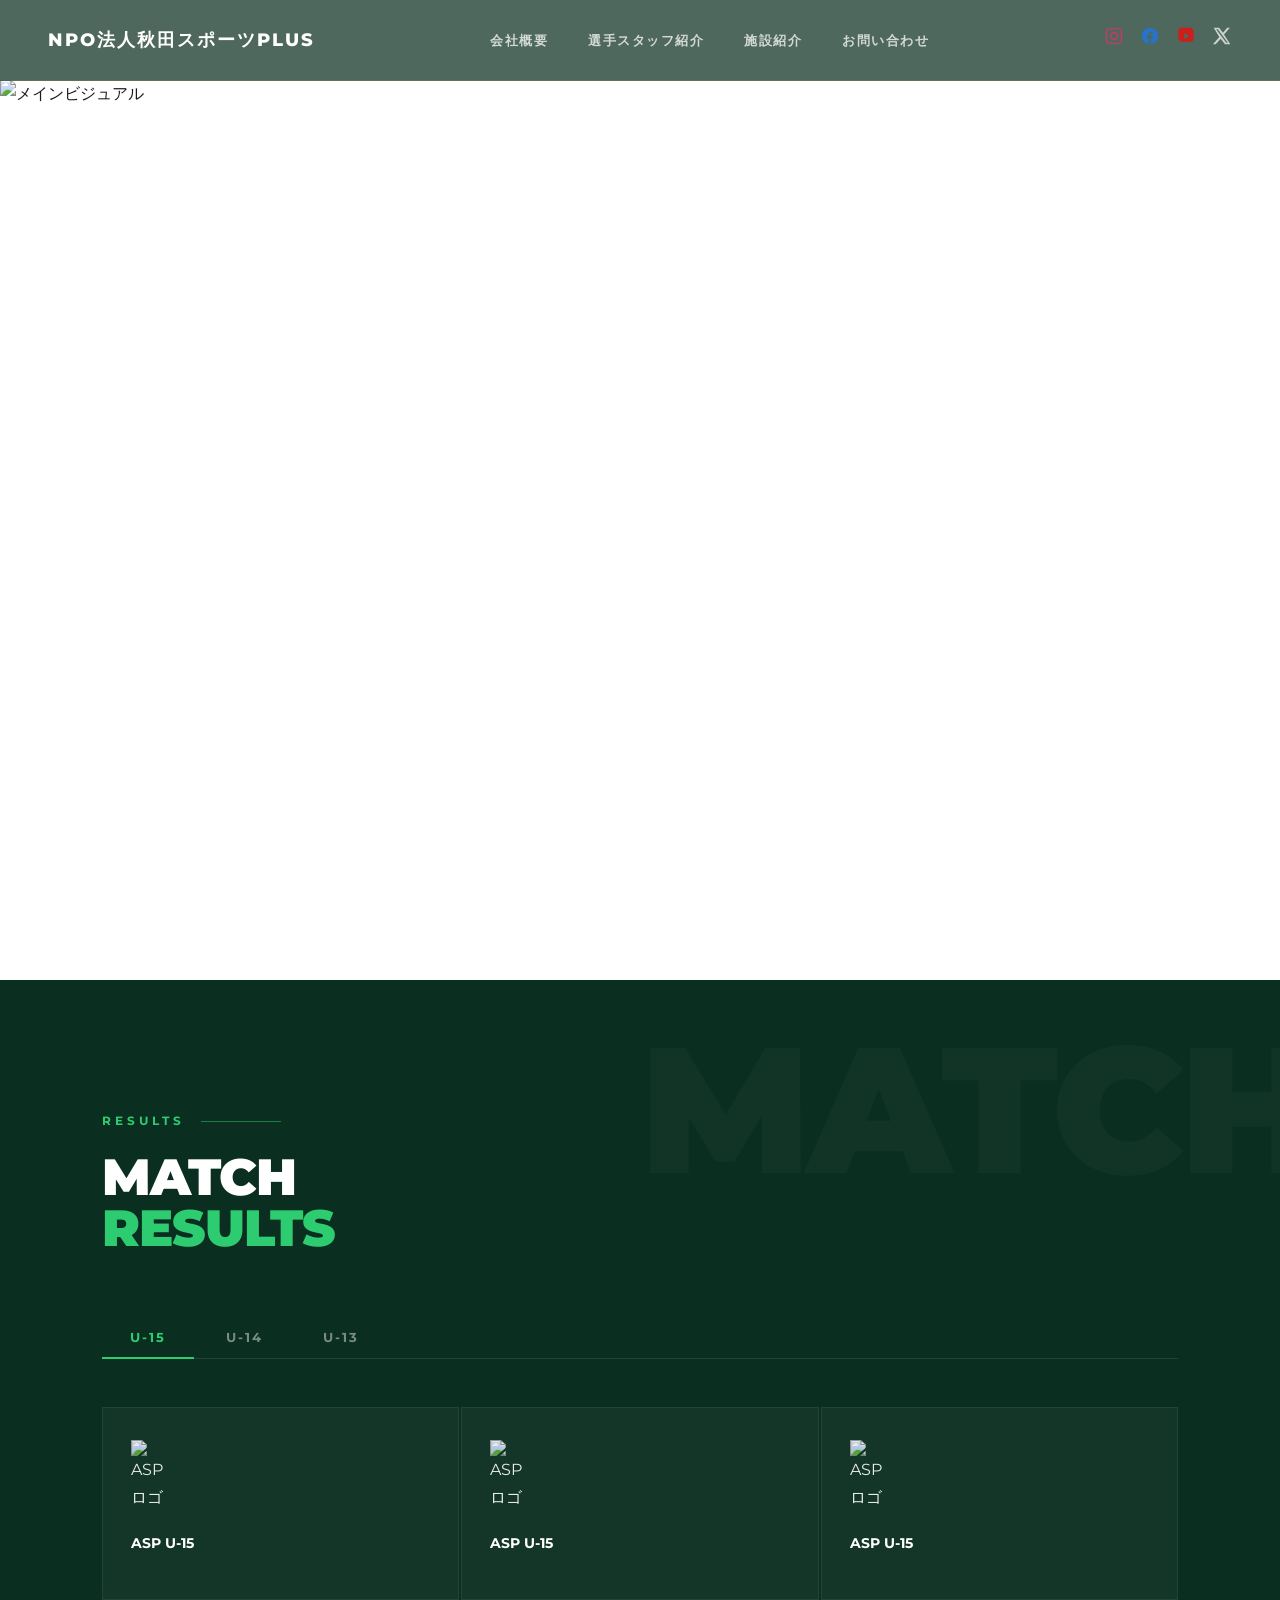
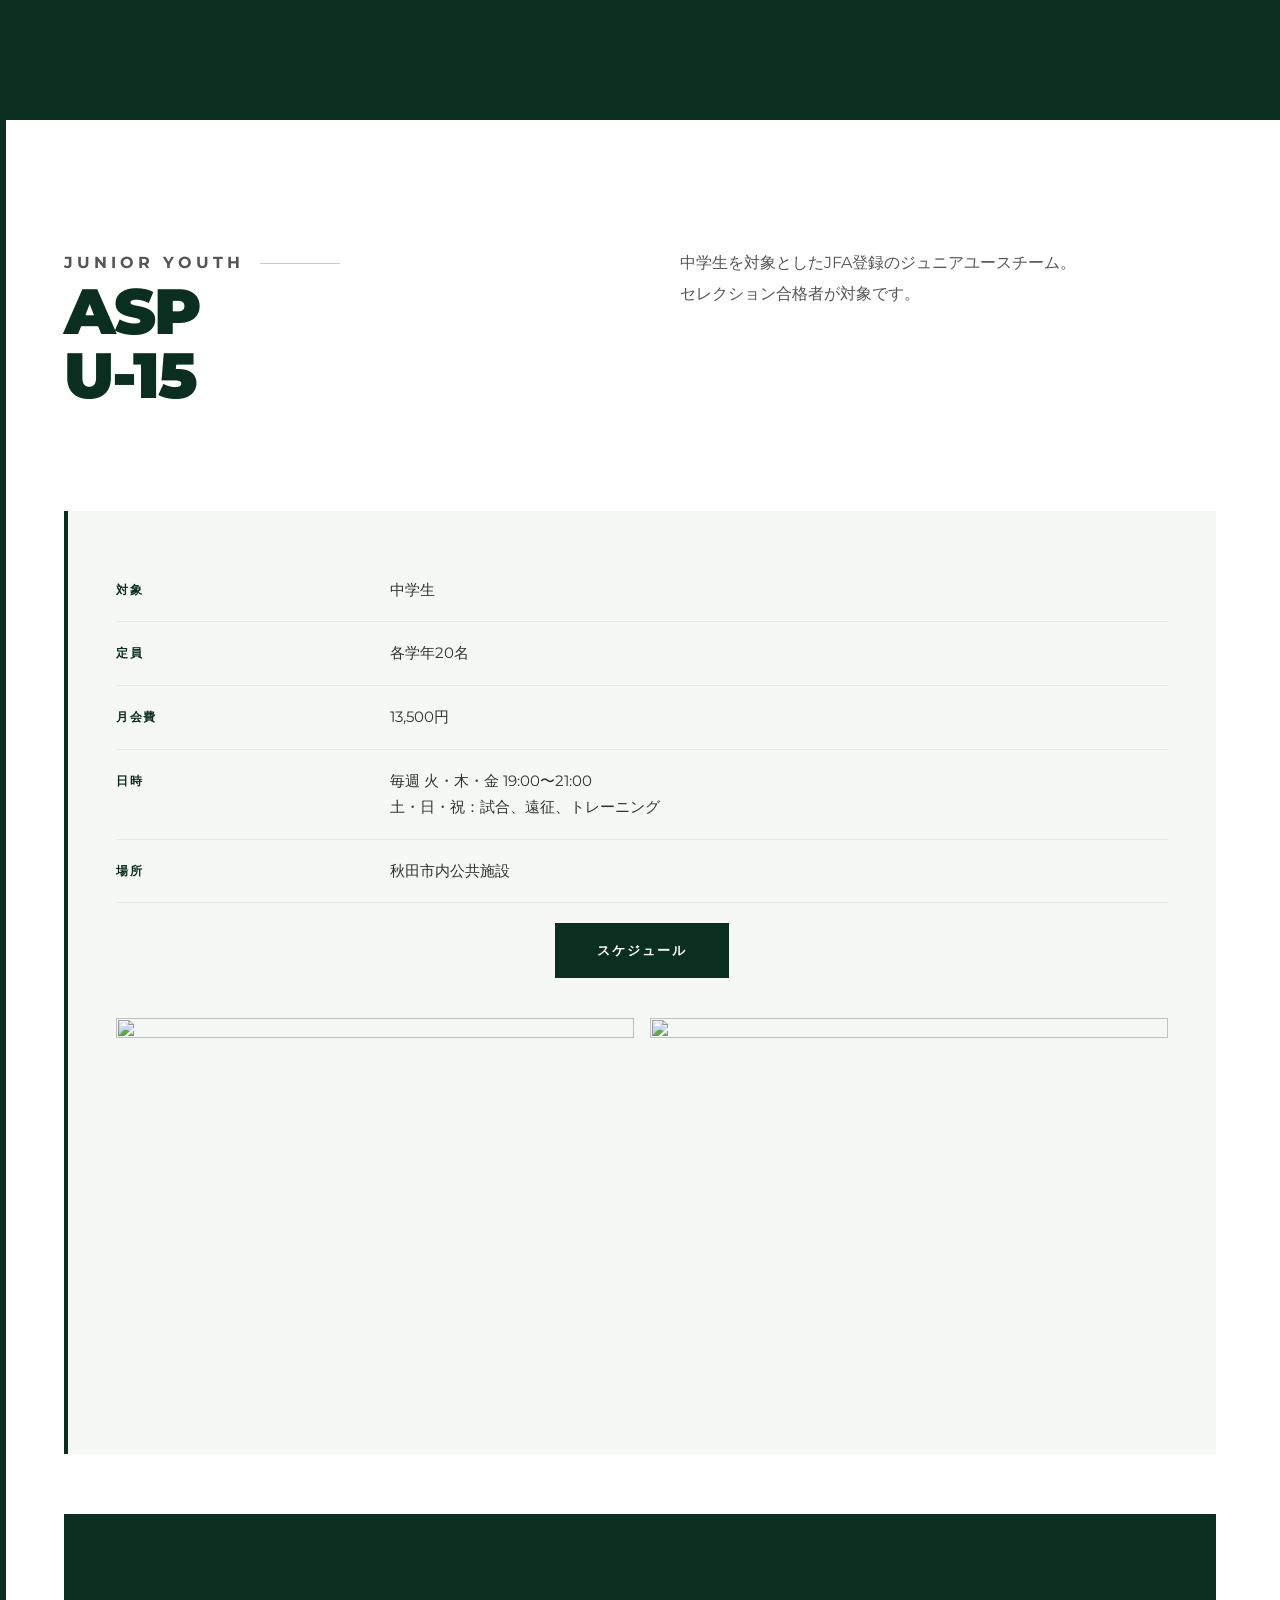
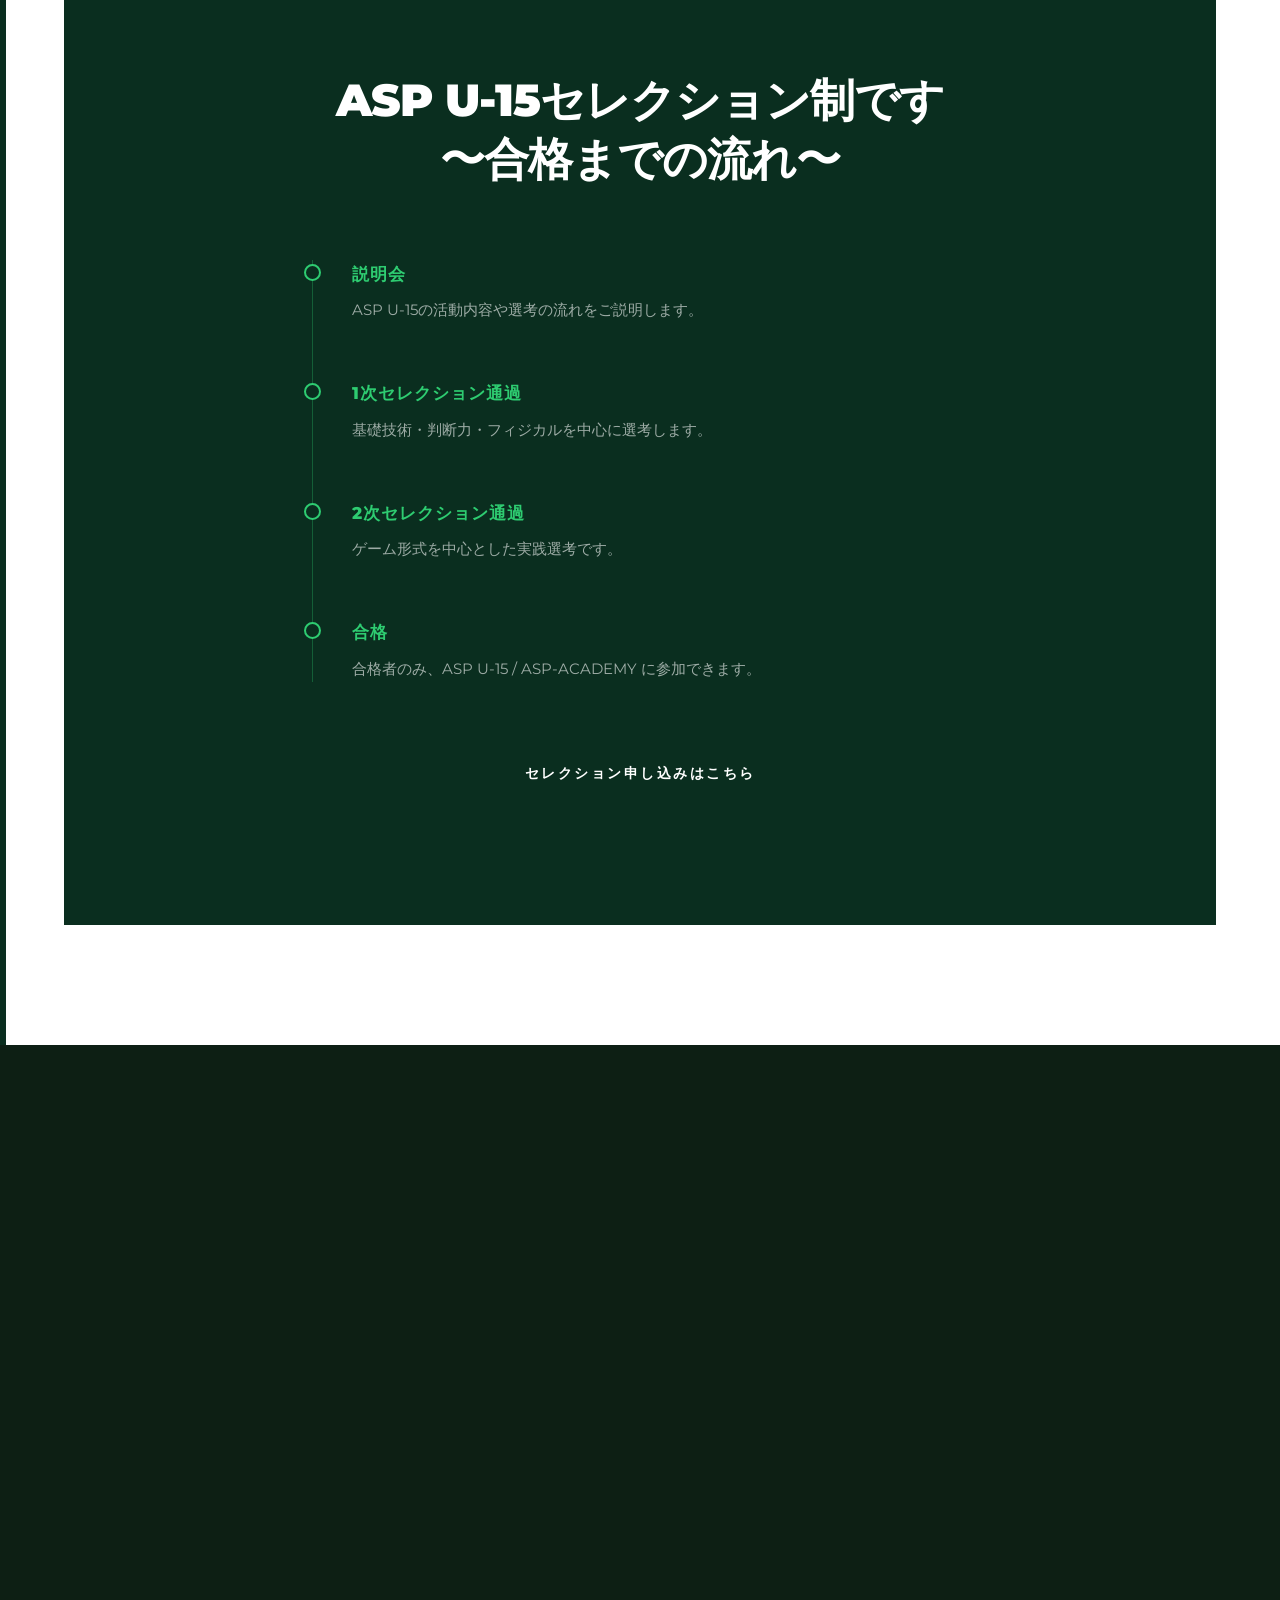
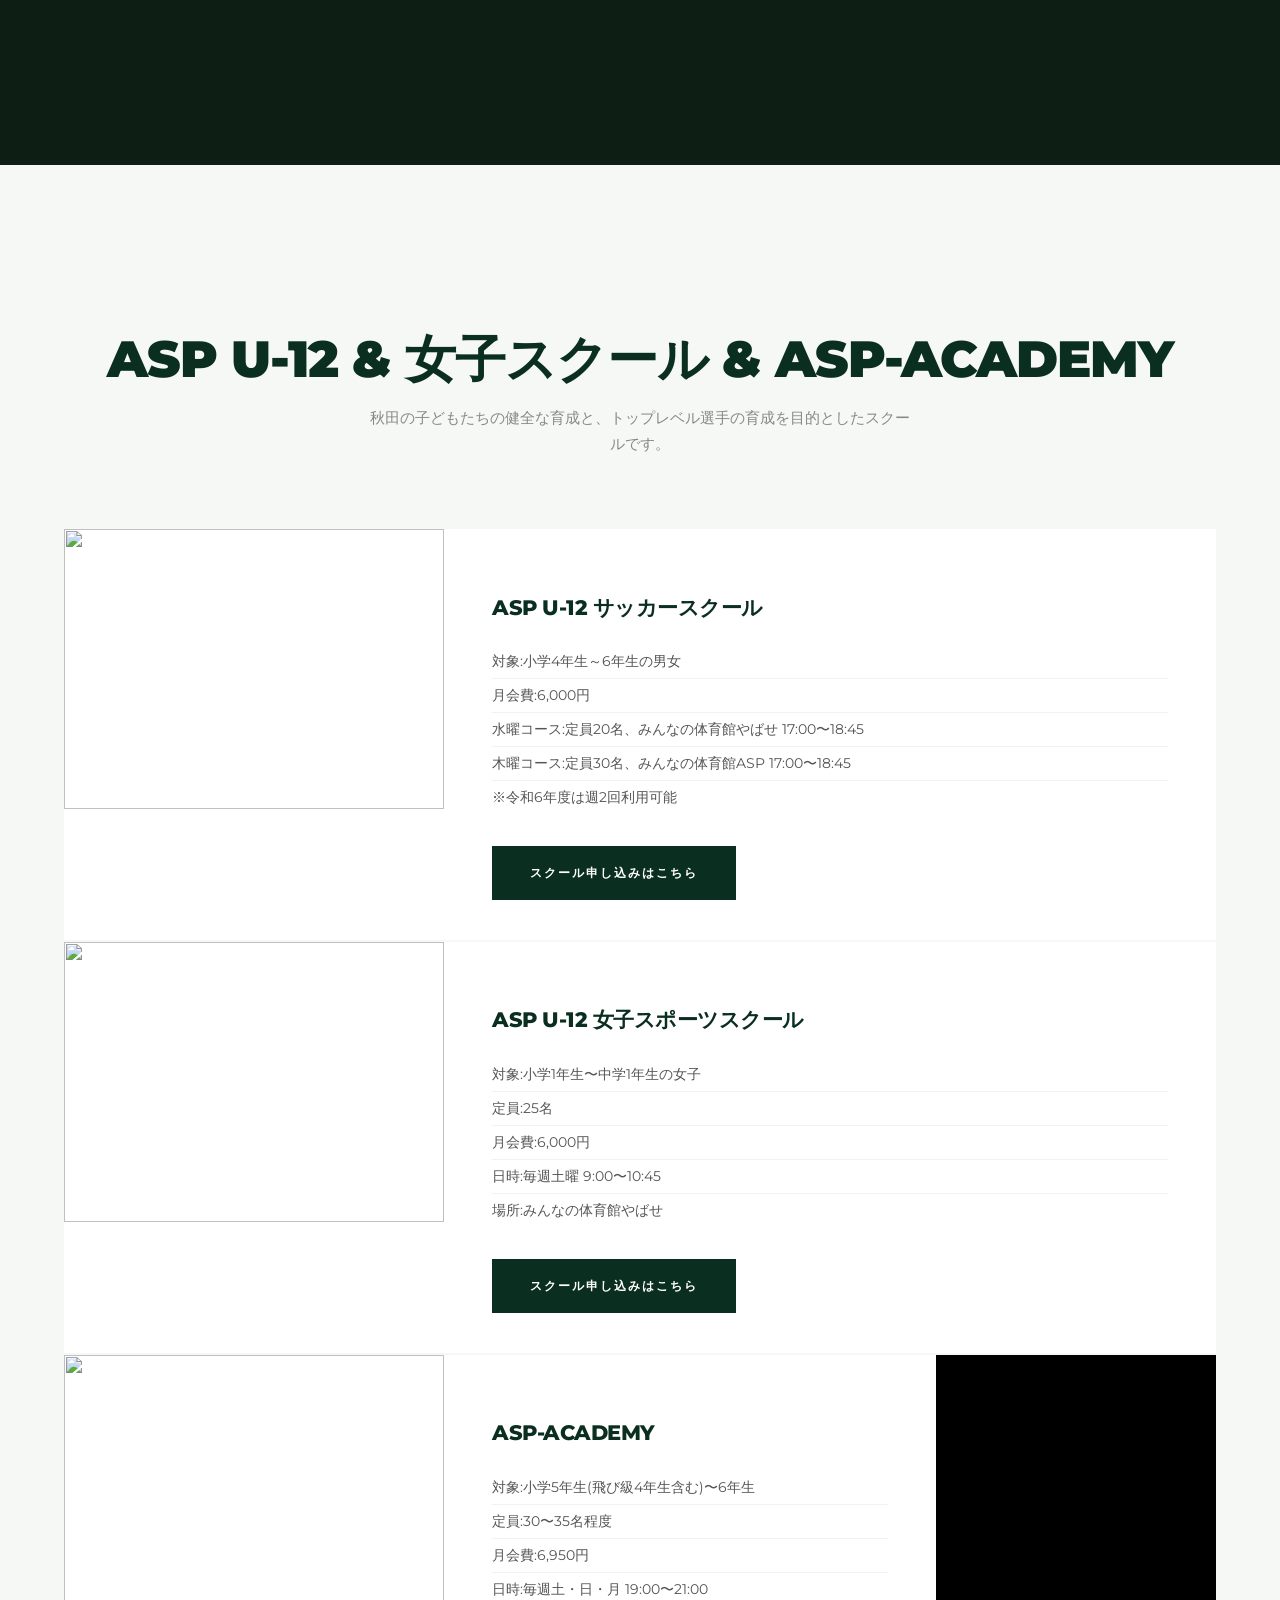
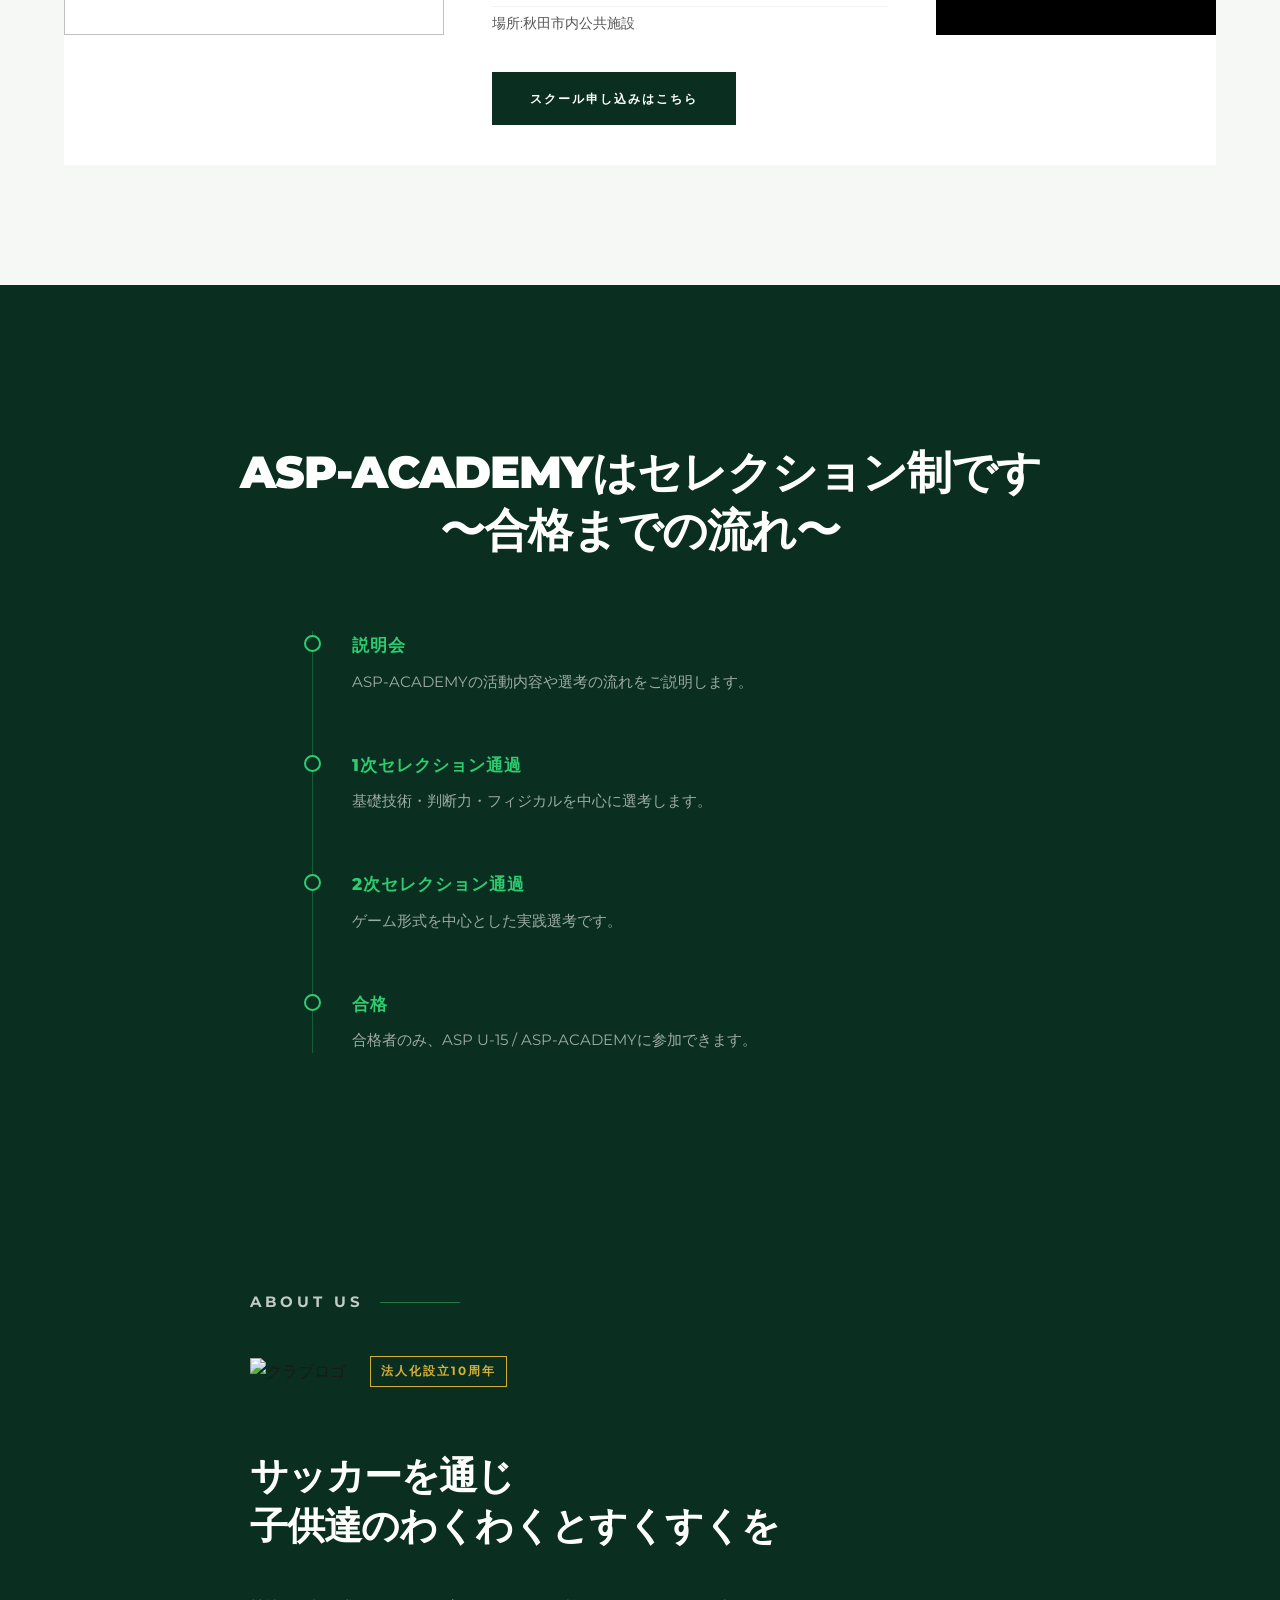
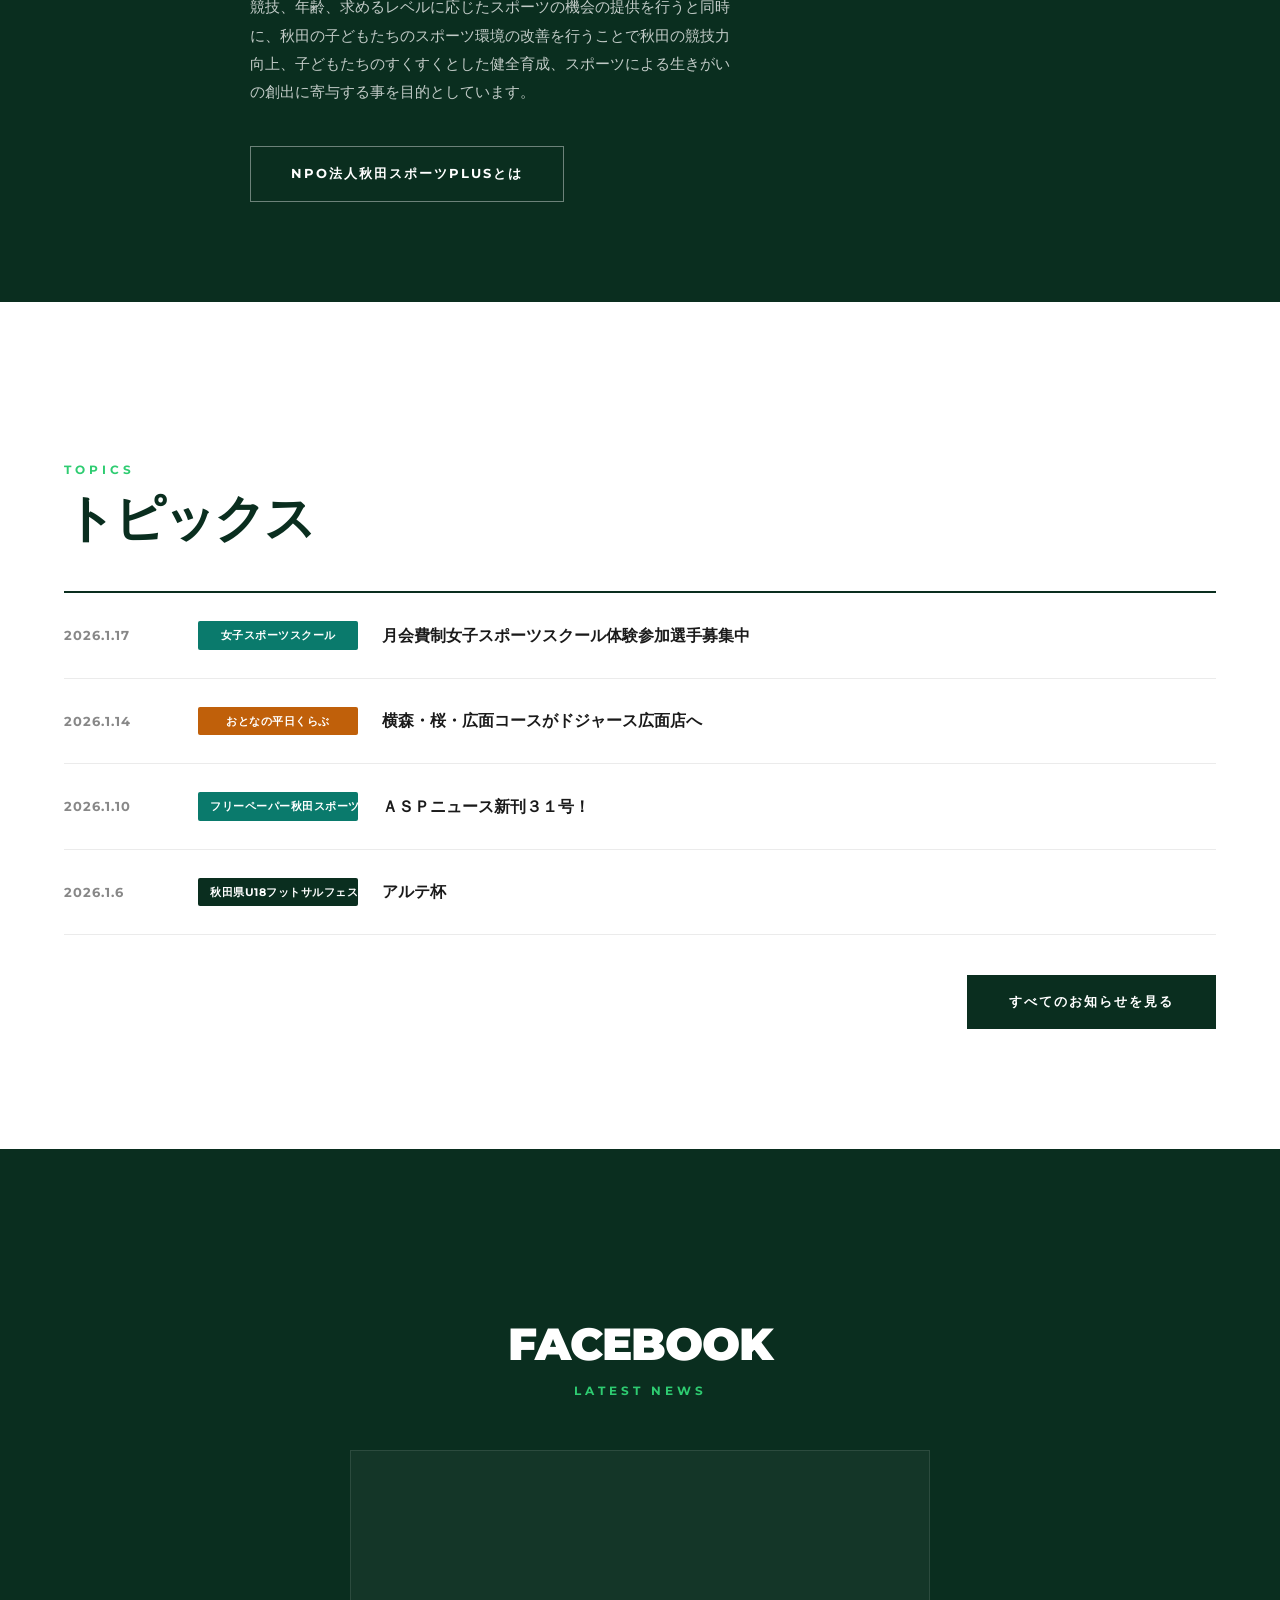
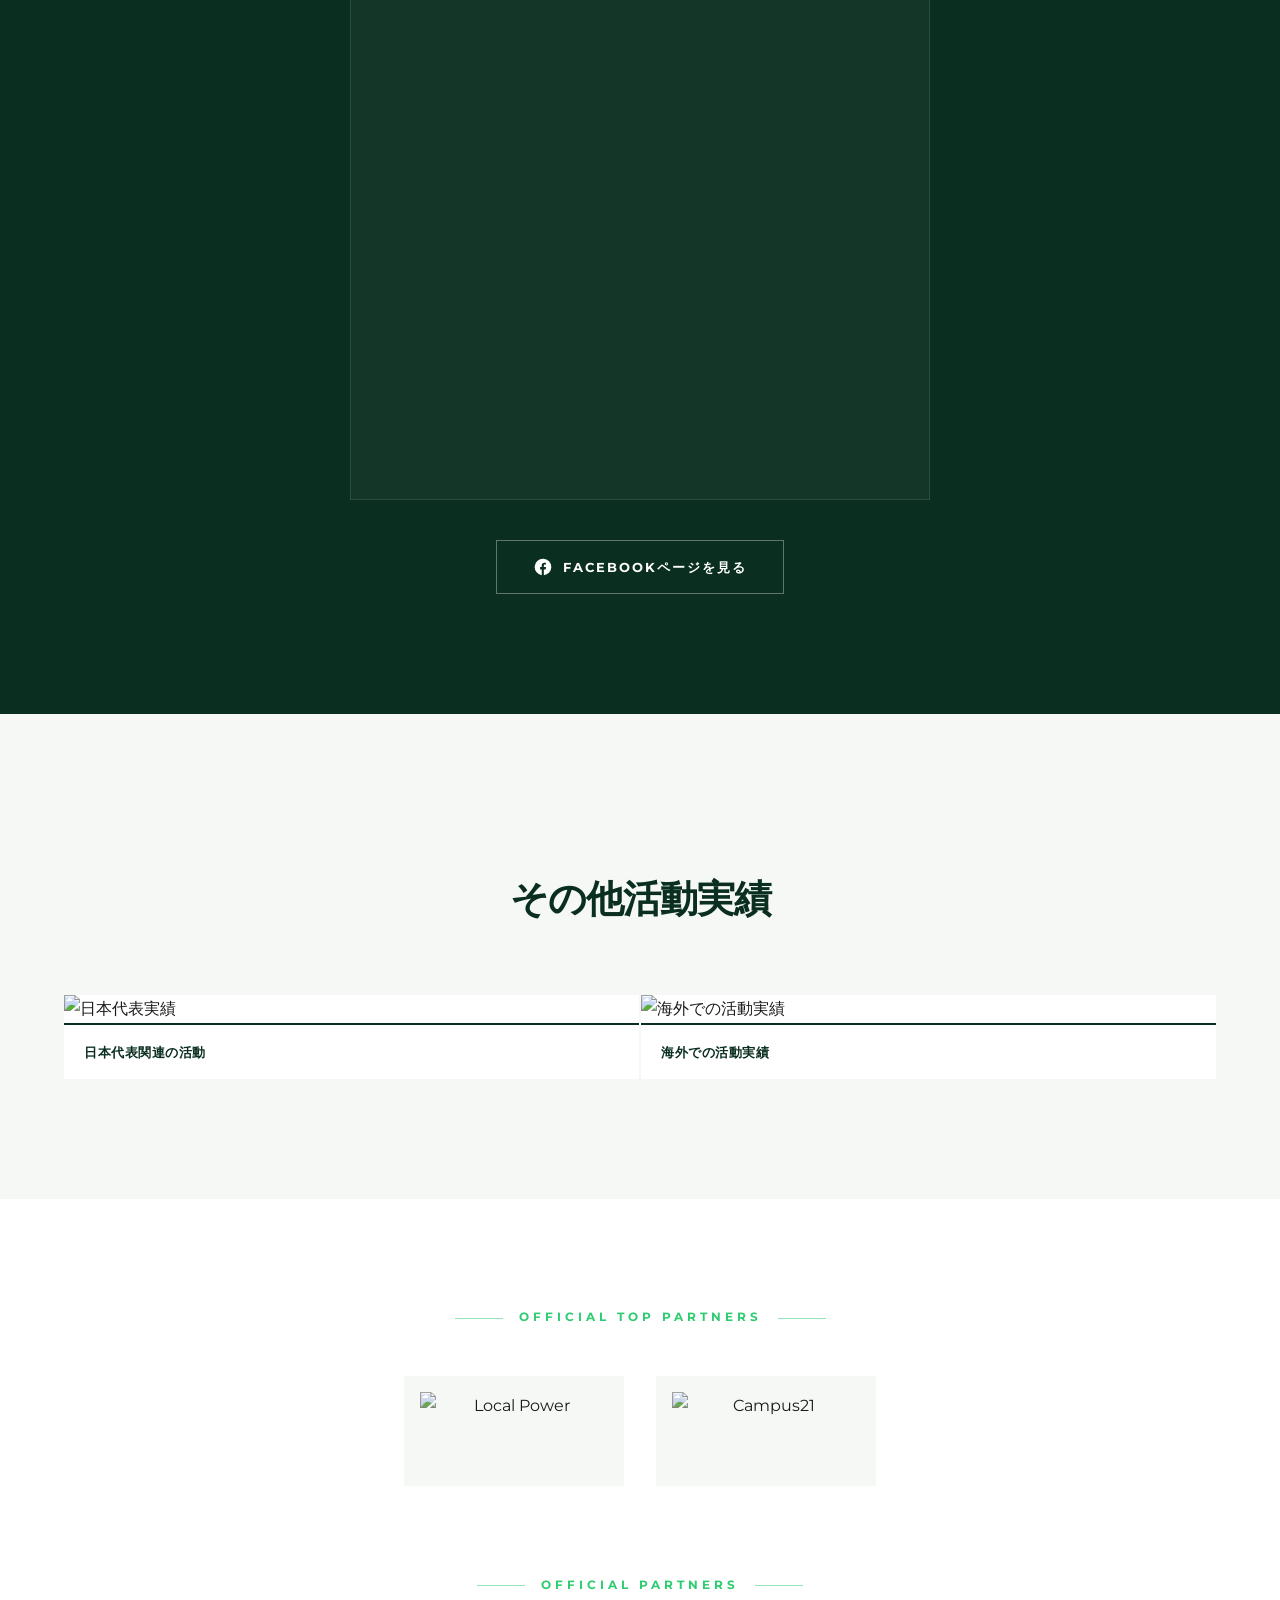
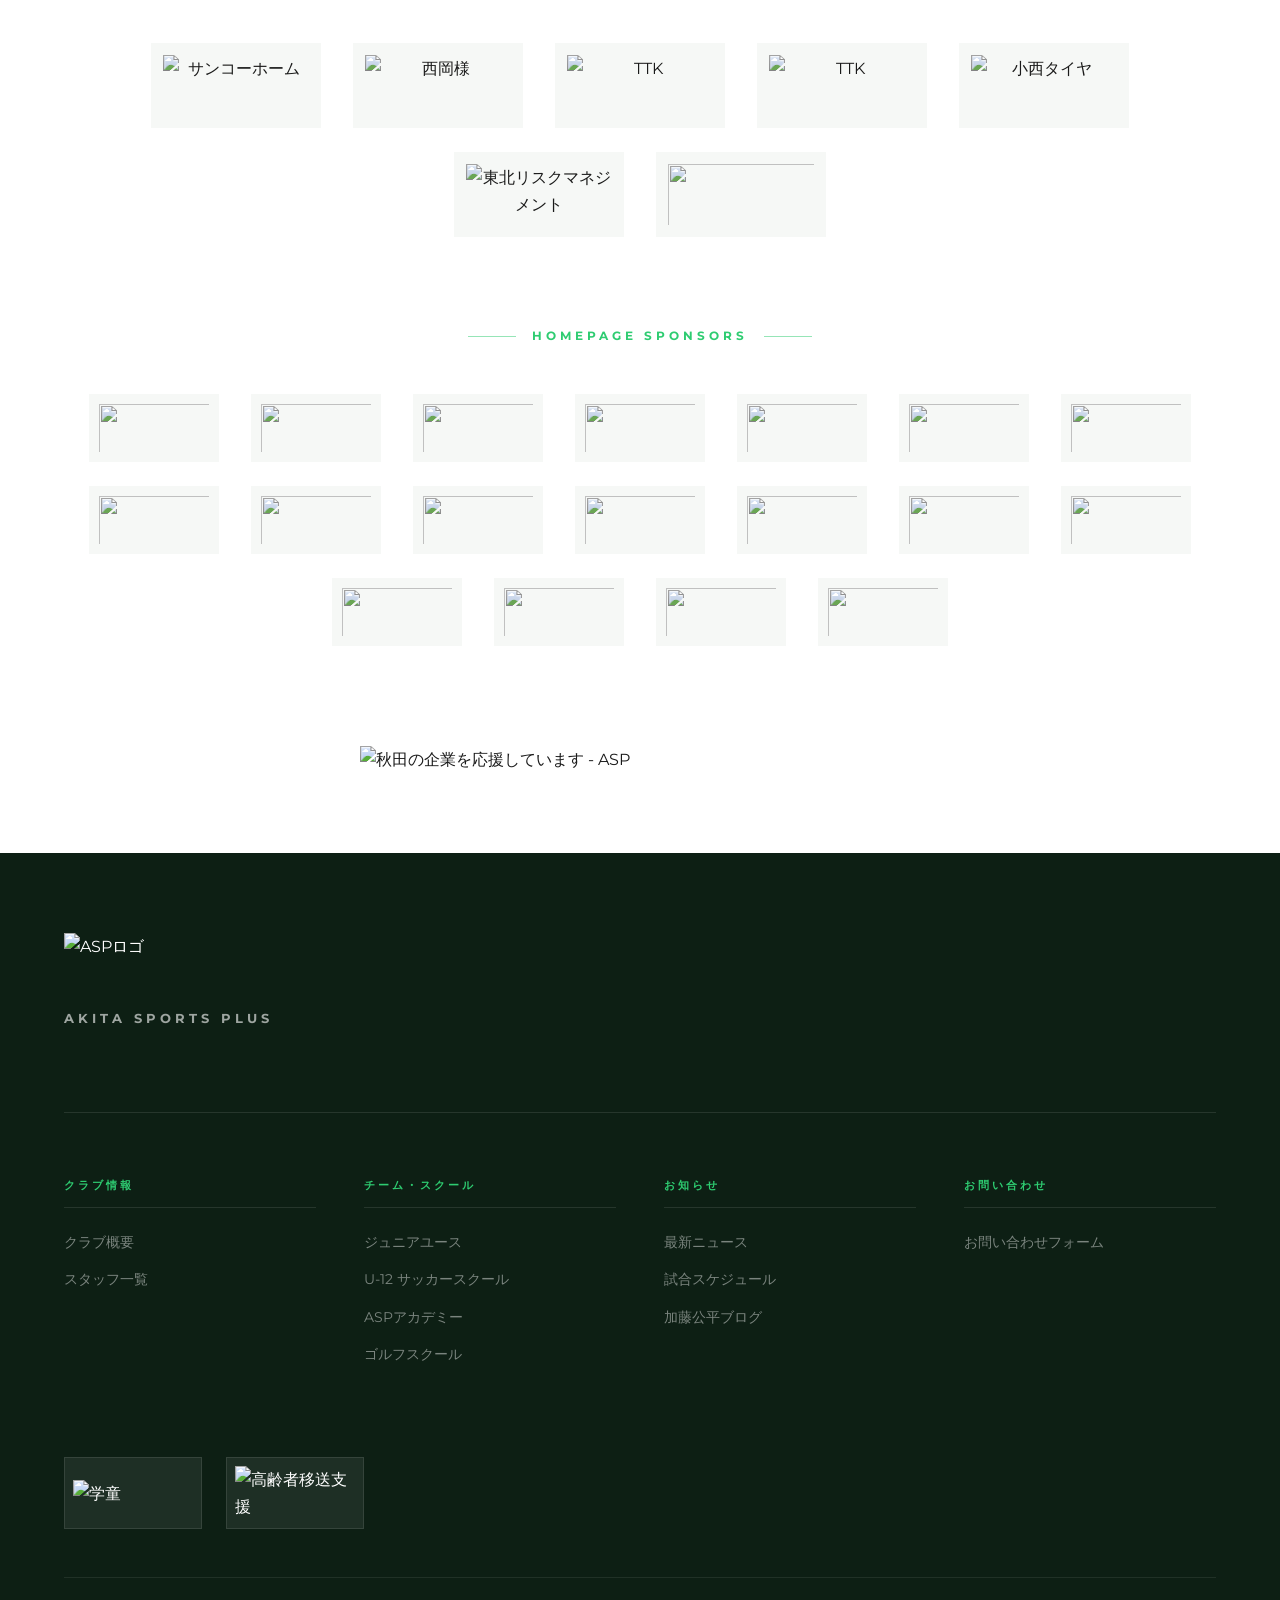
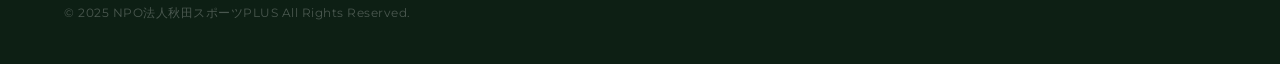
==== index.html @ 2a3ce207 "Add files via upload" ====
<!DOCTYPE html>
<html lang="ja">
<head>
  <meta charset="UTF-8">
  <meta name="viewport" content="width=device-width, initial-scale=1.0">
  <title>NPO法人秋田スポーツPLUS</title>
  <link rel="stylesheet" href="css/style.css">
  <link rel="stylesheet" href="https://cdnjs.cloudflare.com/ajax/libs/font-awesome/6.5.0/css/all.min.css"
    integrity="sha512-SzlrxWriC3z8p8fY5Wb5QZ2a6K9Yjz1l+9XnE3JpQJ5lC5v4U1D6D9Y1y5uG6xA4bYF1T+6xY7V3Z5Y5n3v4Kw=="
    crossorigin="anonymous" referrerpolicy="no-referrer" />
    <link href="https://fonts.googleapis.com/css2?family=Montserrat:wght@400;500;700&display=swap" rel="stylesheet">

</head>
<body>
  

<header>
  <div class="header-inner">
    <!-- ロゴ -->
    <div class="logo"><a href="index.html">NPO法人秋田スポーツPLUS</a></div>

    <!-- ハンバーガーボタン -->
    <button class="hamburger" aria-label="メニューを開く" aria-expanded="false">
      <span></span>
      <span></span>
      <span></span>
    </button>

    <!-- ナビゲーション -->
    <nav class="header-nav">
      <ul>
        <li><a href="about.html">会社概要</a></li>
        <li><a href="staff.html">選手スタッフ紹介</a></li>
        <li><a href="place.html">施設紹介</a></li>
        <li><a href="#contact">お問い合わせ</a></li>
      </ul>
    </nav>

    <!-- SNS -->
    <div class="sns-links">
      <a href="#" aria-label="Instagram">
        <svg xmlns="http://www.w3.org/2000/svg" fill="#E1306C" width="24" height="24" viewBox="0 0 24 24">
          <path d="M7 2C4.243 2 2 4.243 2 7v10c0 2.757 2.243 5 5 5h10c2.757 0 5-2.243 5-5V7c0-2.757-2.243-5-5-5H7zm10 2a3 3 0 0 1 3 3v10a3 3 0 0 1-3 3H7a3 3 0 0 1-3-3V7a3 3 0 0 1 3-3h10zm-5 3a5 5 0 1 0 0 10 5 5 0 0 0 0-10zm0 2a3 3 0 1 1 0 6 3 3 0 0 1 0-6zm4.5-.5a1 1 0 1 0 0 2 1 1 0 0 0 0-2z"/>
        </svg>
      </a>
      <a href="https://www.facebook.com/AkitaSportsPlus" target="_blank" aria-label="Facebook">
        <svg xmlns="http://www.w3.org/2000/svg" fill="#1877F2" width="24" height="24" viewBox="0 0 24 24">
          <path d="M22 12a10 10 0 1 0-11.5 9.9v-7h-2v-3h2v-2c0-2 1.2-3.1 3-3.1.9 0 1.8.1 2 .1v2.2h-1.1c-1.1 0-1.4.7-1.4 1.3v1.5h2.6l-.4 3h-2.2v7A10 10 0 0 0 22 12z"/>
        </svg>
      </a>
      <a href="#" target="_blank" aria-label="YouTube">
        <svg xmlns="http://www.w3.org/2000/svg" fill="#FF0000" width="24" height="24" viewBox="0 0 24 24">
          <path d="M19.615 3.184A2.996 2.996 0 0 0 17.6 2H6.4a3 3 0 0 0-2.015.784A2.992 2.992 0 0 0 3 4.8C2.875 6.356 2.8 8.165 2.8 10s.075 3.644.2 5.2c.1 1.04.635 1.936 1.385 2.616A2.996 2.996 0 0 0 6.4 19h11.2a3 3 0 0 0 2.015-.784 2.992 2.992 0 0 0 1.385-1.984c.125-1.556.2-3.365.2-5.2s-.075-3.644-.2-5.2a2.992 2.992 0 0 0-1.385-1.984zM10 15.5v-7l6 3.5-6 3.5z"/>
        </svg>
      </a>
      <a href="#" target="_blank" aria-label="X">
        <svg xmlns="http://www.w3.org/2000/svg" fill="#ffffff" width="22" height="22" viewBox="0 0 24 24">
          <path d="M18.244 2h3.284l-7.18 8.209L22 22h-6.44l-5.06-6.601L4.4 22H1.115l7.66-8.75L2 2h6.56l4.56 6.005L18.244 2zM17.11 20.146h1.82L7.004 3.765H5.05l12.06 16.381z"/>
        </svg>
      </a>
    </div>
  </div>
</header>
<div class="nav-overlay"></div>

<!-- トップビュー -->
<section class="visual">
  <img src="images/photo/ASPトップビュー2.jpg" alt="メインビジュアル">
</section>

<!-- マッチリザルト -->
<section class="match-section" id="match-section">

  <div class="match-section-header">
    <p class="sec-label sec-label--dark">RESULTS</p>
    <h2>MATCH<br><span>RESULTS</span></h2>
  </div>

  <!-- タブメニュー -->
  <div class="match-tabs">
    <button class="match-tab active" data-category="u15">U-15</button>
    <button class="match-tab" data-category="u14">U-14</button>
    <button class="match-tab" data-category="u13">U-13</button>
  </div>

  <!-- U-15の試合 -->
  <div class="match-grid" data-category="u15">
    <div class="match-card">
      <img src="images/logo/IMG_5741.PNG" alt="ASPロゴ" class="match-logo">
      <div class="match-date"></div>
      <div class="match-league"></div>
      <div class="match-teams">
        <span class="team">ASP U-15</span>
        <span class="score"></span>
        <span class="team"></span>
      </div>
      <div class="match-place"></div>
    </div>

    <div class="match-card">
      <img src="images/logo/IMG_5741.PNG" alt="ASPロゴ" class="match-logo">
      <div class="match-date"></div>
      <div class="match-league"></div>
      <div class="match-teams">
        <span class="team">ASP U-15</span>
        <span class="score"></span>
        <span class="team"></span>
      </div>
      <div class="match-place"></div>
    </div>

    <div class="match-card">
      <img src="images/logo/IMG_5741.PNG" alt="ASPロゴ" class="match-logo">
      <div class="match-date"></div>
      <div class="match-league"></div>
      <div class="match-teams">
        <span class="team">ASP U-15</span>
        <span class="score"></span>
        <span class="team"></span>
      </div>
      <div class="match-place"></div>
    </div>
  </div>

  <!-- U-14の試合 -->
  <div class="match-grid" data-category="u14" style="display: none;">
    <div class="match-card">
      <img src="images/logo/IMG_5741.PNG" alt="ASPロゴ" class="match-logo">
      <div class="match-date"></div>
      <div class="match-league"></div>
      <div class="match-teams">
        <span class="team">ASP U-14</span>
        <span class="score"></span>
        <span class="team"></span>
      </div>
      <div class="match-place"></div>
    </div>

    <div class="match-card">
      <img src="images/logo/IMG_5741.PNG" alt="ASPロゴ" class="match-logo">
      <div class="match-date"></div>
      <div class="match-league"></div>
      <div class="match-teams">
        <span class="team">ASP U-14</span>
        <span class="score"></span>
        <span class="team"></span>
      </div>
      <div class="match-place"></div>
    </div>

    <div class="match-card">
      <img src="images/logo/IMG_5741.PNG" alt="ASPロゴ" class="match-logo">
      <div class="match-date"></div>
      <div class="match-league"></div>
      <div class="match-teams">
        <span class="team">ASP U-14</span>
        <span class="score"></span>
        <span class="team"></span>
      </div>
      <div class="match-place"></div>
    </div>
  </div>

  <!-- U-13の試合 -->
  <div class="match-grid" data-category="u13" style="display: none;">
    <div class="match-card">
      <img src="images/logo/IMG_5741.PNG" alt="ASPロゴ" class="match-logo">
      <div class="match-date"></div>
      <div class="match-league"></div>
      <div class="match-teams">
        <span class="team">ASP U-13</span>
        <span class="score"></span>
        <span class="team"></span>
      </div>
      <div class="match-place"></div>
    </div>

    <div class="match-card">
      <img src="images/logo/IMG_5741.PNG" alt="ASPロゴ" class="match-logo">
      <div class="match-date"></div>
      <div class="match-league"></div>
      <div class="match-teams">
        <span class="team">ASP U-13</span>
        <span class="score"></span>
        <span class="team"></span>
      </div>
      <div class="match-place"></div>
    </div>

    <div class="match-card">
      <img src="images/logo/IMG_5741.PNG" alt="ASPロゴ" class="match-logo">
      <div class="match-date"></div>
      <div class="match-league"></div>
      <div class="match-teams">
        <span class="team">ASP U-13</span>
        <span class="score"></span>
        <span class="team"></span>
      </div>
      <div class="match-place"></div>
    </div>
  </div>

</section>





<!-- ジュニアユース -->
<section class="junior-youth" id="junior-youth">
  <div class="junior-container">
    <div class="junior-header">
      <div>
        <p class="sec-label">JUNIOR YOUTH</p>
        <h2>ASP<br>U-15</h2>
      </div>
      <p>中学生を対象としたJFA登録のジュニアユースチーム。<br>セレクション合格者が対象です。</p>
    </div>

    <div class="junior-info">
      <div class="info-row">
        <span class="label">対象</span>
        <span class="value">中学生</span>
      </div>
      <div class="info-row">
        <span class="label">定員</span>
        <span class="value">各学年20名</span>
      </div>
      <div class="info-row">
        <span class="label">月会費</span>
        <span class="value">13,500円</span>
      </div>
      <div class="info-row">
        <span class="label">日時</span>
        <span class="value">毎週 火・木・金 19:00〜21:00<br>土・日・祝：試合、遠征、トレーニング</span>
      </div>
      <div class="info-row">
        <span class="label">場所</span>
        <span class="value">秋田市内公共施設</span>
      </div>

        <!-- ✅ 新しく追加：スケジュール関連 -->
        <div class="schedule-btn-wrap">
          <a href="https://akitasports-plus.jp/schedule.html" class="schedule-btn">スケジュール</a>
        </div>

        <!-- ✅ 新しく追加：関連画像 -->
        <div class="info-images">
          <img src="images/junia/junia.jpg">
          <img src="images/junia/junia2.jpg">
        </div>
      

      
    </div>

    <section class="timeline-section">
      <h2>ASP U-15セレクション制です <br>〜合格までの流れ〜</h2>
      <div class="timeline">
    
        <!-- 説明会 -->
        <div class="timeline-item">
          <div class="timeline-dot"></div>
          <div class="timeline-content">
            <h3>説明会</h3>
            <p>ASP U-15の活動内容や選考の流れをご説明します。</p>
          </div>
        </div>
    
        <!-- 1次セレクション通過 -->
        <div class="timeline-item">
          <div class="timeline-dot"></div>
          <div class="timeline-content">
            <h3>1次セレクション通過</h3>
            <p>基礎技術・判断力・フィジカルを中心に選考します。</p>
          </div>
        </div>
    
        <!-- 2次セレクション通過 -->
        <div class="timeline-item">
          <div class="timeline-dot"></div>
          <div class="timeline-content">
            <h3>2次セレクション通過</h3>
            <p>ゲーム形式を中心とした実践選考です。</p>
          </div>
        </div>
    
        <!-- 合格 -->
        <div class="timeline-item">
          <div class="timeline-dot"></div>
          <div class="timeline-content">
            <h3>合格</h3>
            <p>合格者のみ、ASP U-15 / ASP-ACADEMY に参加できます。</p>
          </div>
        </div>

        
    
      </div>

      <div class="junior-cta">
        <a href="#selection" class="btn-selection">セレクション申し込みはこちら</a>
      </div>
    </section>


    
  </div>
</section>

<!-- ===== ジュニアユース動画セクション ===== -->
<section class="junior-video-section">
  <div class="video-container">
    <video class="junior-video" autoplay muted loop playsinline>
      <source src="images/movie/u-15.last.mp4" type="video/mp4">
      お使いのブラウザでは動画を再生できません。
    </video>
  </div>
</section>




<!-- スクール -->

<!-- スクール -->

<section class="junior-section" id="junior-section">
  <h2 class="junior-main-title">ASP U-12 & 女子スクール & ASP-ACADEMY</h2>
  <p class="junior-description">
    秋田の子どもたちの健全な育成と、トップレベル選手の育成を目的としたスクールです。
  </p>

  <div class="junior-list">

    <!-- ① ASP U-12 (動画なし) -->
    <div class="junior-item no-video">
      <div class="item-img">
        <img src="images/img/IMG_5750.JPG" alt="">
      </div>

      <div class="item-text">
        <h3>ASP U-12 サッカースクール</h3>
        <ul>
          <li>対象:小学4年生～6年生の男女</li>
          <li>月会費:6,000円</li>
          <li>水曜コース:定員20名、みんなの体育館やばせ 17:00〜18:45</li>
          <li>木曜コース:定員30名、みんなの体育館ASP 17:00〜18:45</li>
          <li>※令和6年度は週2回利用可能</li>
        </ul>
        <div class="cta-item">
          <a href="#contact" class="btn-cta">スクール申し込みはこちら</a>
        </div>
      </div>
    </div>


    <!-- ③ ASP U-12 女子 (動画なし) -->
    <div class="junior-item no-video">
      <div class="item-img">
        <img src="images/girls-sports/スクリーンショット 2026-01-27 11.50.38.png" alt="">
      </div>

      <div class="item-text">
        <h3>ASP U-12 女子スポーツスクール</h3>
        <ul>
          <li>対象:小学1年生〜中学1年生の女子</li>
          <li>定員:25名</li>
          <li>月会費:6,000円</li>
          <li>日時:毎週土曜 9:00〜10:45</li>
          <li>場所:みんなの体育館やばせ</li>
        </ul>
        <div class="cta-item">
          <a href="https://docs.google.com/forms/d/e/1FAIpQLSdhhKb0Cmy-OwyJU12zEOw2dFZuvIqiSDzdXZgB8TRT2gLIJQ/viewform"
            class="btn-cta">スクール申し込みはこちら</a>
        </div>
      </div>
    </div>

    

    <!-- ② ASP-ACADEMY (動画あり) -->
    <div class="junior-item has-video">
      <div class="item-img">
        <img src="images/img/IMG_5758.JPG" alt="">
      </div>
    
      <div class="item-text">
        <h3>ASP-ACADEMY</h3>
        <ul>
          <li>対象:小学5年生(飛び級4年生含む)〜6年生</li>
          <li>定員:30〜35名程度</li>
          <li>月会費:6,950円</li>
          <li>日時:毎週土・日・月 19:00〜21:00</li>
          <li>場所:秋田市内公共施設</li>
        </ul>
        <div class="cta-item">
          <a href="#contact" class="btn-cta">スクール申し込みはこちら</a>
        </div>
      </div>
    
      <div class="item-video">
        <iframe src="images/movie/akdemy_movie.mp4" frameborder="0" allowfullscreen></iframe>
      </div>
    </div>

  </div>
</section>

<!-- タイムライン（ASP-ACADEMYセレクション） -->
<section class="timeline-section">
  <h2>ASP-ACADEMYはセレクション制です<br>〜合格までの流れ〜</h2>
  <div class="timeline">

    <!-- 説明会 -->
    <div class="timeline-item">
      <div class="timeline-dot"></div>
      <div class="timeline-content">
        <h3>説明会</h3>
        <p>ASP-ACADEMYの活動内容や選考の流れをご説明します。</p>
      </div>
    </div>

    <!-- 1次セレクション通過 -->
    <div class="timeline-item">
      <div class="timeline-dot"></div>
      <div class="timeline-content">
        <h3>1次セレクション通過</h3>
        <p>基礎技術・判断力・フィジカルを中心に選考します。</p>
      </div>
    </div>

    <!-- 2次セレクション通過 -->
    <div class="timeline-item">
      <div class="timeline-dot"></div>
      <div class="timeline-content">
        <h3>2次セレクション通過</h3>
        <p>ゲーム形式を中心とした実践選考です。</p>
      </div>
    </div>

    <!-- 合格 -->
    <div class="timeline-item">
      <div class="timeline-dot"></div>
      <div class="timeline-content">
        <h3>合格</h3>
        <p>合格者のみ、ASP U-15 / ASP-ACADEMYに参加できます。</p>
      </div>
    </div>

  </div>
</section>

<!-- あいさつ -->

<section class="greeting-columns-compact">
  <div class="greeting-left">
    <p class="sec-label sec-label--dark">ABOUT US</p>
    <div class="greeting-header">
      <img src="images/logo/IMG_5741.PNG" alt="クラブロゴ" class="greeting-logo">
      <div class="greeting-anniversary-wrapper">
        <span class="greeting-anniversary">法人化設立10周年</span>
      </div>

    </div>

    <h2>サッカーを通じ<br>子供達のわくわくとすくすくを</h2>

    <p>
      競技、年齢、求めるレベルに応じたスポーツの機会の提供を行うと同時に、秋田の子どもたちのスポーツ環境の改善を行うことで秋田の競技力向上、子どもたちのすくすくとした健全育成、スポーツによる生きがいの創出に寄与する事を目的としています。
    </p>
    <a href="#contact" class="btn-primary">NPO法人秋田スポーツPLUSとは</a>
  </div>


</section>


<!-- トピックス -->


<section class="news-section" id="news-section">

  <div class="news-container">
    <h2 class="news-title"><span>TOPICS</span>トピックス</h2>

 <div class="news-list">

  <article class="news-item">
  <div class="news-date">2026.1.17</div>
  <div class="news-category category-info">女子スポーツスクール</div>

  <h3 class="news-headline">
    <a
      href="https://www.facebook.com/AkitaSportsPlus/posts/pfbid02nNTpMN3Zh3vzX73EScUdoVL4J5CbQ646vJTxcV8Zb6bmnsHVQUM56bDTCgkKMA4Hl"
      target="_blank"
      rel="noopener"
    >
      月会費制女子スポーツスクール体験参加選手募集中
    </a>
  </h3>
</article>


      <article class="news-item">
        <div class="news-date">2026.1.14</div>
        <div class="news-category category-event">おとなの平日くらぶ</div>
      
        <h3 class="news-headline">
          <a href="https://www.facebook.com/AkitaSportsPlus/posts/pfbid0b325LXSULbDcscd5U7wBC2QULA79gwNrp5F3h8soeYx7fWgFMjkU8jK1SpzKKzL6l"
            target="_blank" rel="noopener">
            横森・桜・広面コースがドジャース広面店へ
          </a>
        </h3>
      </article>

      <article class="news-item">
        <div class="news-date">2026.1.10</div>
        <div class="news-category category-info">フリーペーパー秋田スポーツＰＬＵＳvol.３１</div>
      
        <h3 class="news-headline">
          <a href="https://www.facebook.com/AkitaSportsPlus/posts/pfbid02o1oaF7Xs3tQoZuz5XvHEJpTy6ewhTg9kbkjseMqPiVjnDxSWQgiCJJ8ZYbFXYuYl"
            target="_blank" rel="noopener">
          ＡＳＰニュース新刊３１号！
          </a>
        </h3>
      </article>

      <article class="news-item">
        <div class="news-date">2026.1.6</div>
        <div class="news-category category-match">秋田県U18フットサルフェスティバル</div>
      
        <h3 class="news-headline">
          <a href="https://www.facebook.com/AkitaSportsPlus/posts/pfbid0aaH6kwzucinGdQ12DLXEL3ehJ4xpJ4Tq9fPkVJShtnDd2p3Xf3QrSWh3KfCLXesl"
            target="_blank" rel="noopener">
            アルテ杯
          </a>
        </h3>
      </article>

    </div>

    <div class="news-more">
      <a href="https://www.facebook.com/AkitaSportsPlus?fref=nf&ref=embed_page" class="news-more-btn">すべてのお知らせを見る</a>
    </div>
  </div>
</section>

<!-- Facebook埋め込み -->
<section class="facebook-section">
  <div class="facebook-container">
    <h2 class="facebook-title">FACEBOOK<span>LATEST NEWS</span></h2>

    <div class="facebook-embed-wrapper">
      <iframe
        src="https://www.facebook.com/plugins/page.php?href=https%3A%2F%2Fwww.facebook.com%2FAkitaSportsPlus&tabs=timeline&width=500&height=600&small_header=false&adapt_container_width=true&hide_cover=false&show_facepile=true"
        width="500" height="600" style="border:none;overflow:hidden" scrolling="no" frameborder="0"
        allowfullscreen="true" allow="autoplay; clipboard-write; encrypted-media; picture-in-picture; web-share">
      </iframe>
    </div>

    <div class="facebook-link">
      <a href="https://www.facebook.com/AkitaSportsPlus" target="_blank" class="btn-facebook">
        <svg xmlns="http://www.w3.org/2000/svg" fill="#fff" width="20" height="20" viewBox="0 0 24 24">
          <path
            d="M22 12a10 10 0 1 0-11.5 9.9v-7h-2v-3h2v-2c0-2 1.2-3.1 3-3.1.9 0 1.8.1 2 .1v2.2h-1.1c-1.1 0-1.4.7-1.4 1.3v1.5h2.6l-.4 3h-2.2v7A10 10 0 0 0 22 12z" />
        </svg>
        Facebookページを見る
      </a>
    </div>
  </div>
</section>

<!-- 活動実績ー -->

<section class="achievements-section">
  <h2>その他活動実績</h2>

  <div class="achievements-grid">

    <!-- 日本代表 -->
    <div class="achievements-item">
      <a href="#img1">
        <img src="images/img/日本代表.png" alt="日本代表実績">
      </a>
      <p>日本代表関連の活動</p>
    </div>

    <!-- 海外実績 -->
    <div class="achievements-item">
      <a href="#img2">
        <img src="images/img/海外実績.png" alt="海外での活動実績">
      </a>
      <p>海外での活動実績</p>
    </div>

  </div>
</section>

<!-- ▼ モーダル（画像ポップアップ） -->
<div id="img1" class="modal">
  <a href="#" class="modal-bg"></a>
  <img src="images/img/日本代表.png" class="modal-img">
</div>

<div id="img2" class="modal">
  <a href="#" class="modal-bg"></a>
  <img src="images/img/海外実績.png" class="modal-img">
</div>

<link rel="stylesheet" href="images/logo/概要.png">
<link rel="stylesheet" href="images/logo/学童.png">
<link rel="stylesheet" href="images/logo/高齢者輸送支援.png">
<link rel="stylesheet" href="images/logo/選手スタッフ.png">
<link rel="stylesheet" href="images/logo/施設.png">




<!-- スポンサー -->

<section class="sponsor-section">
  <div class="sponsor-category">
    <h2>Official Top Partners</h2>
    <div class="sponsor-logos large">
      <img src="images/sponsor/webbanner_localpower.gif" alt="Local Power">
      <img src="images/sponsor/campus21.png" alt="Campus21">
    </div>
  </div>

  <div class="sponsor-category">
    <h2>Official Partners</h2>
    <div class="sponsor-logos medium">
      <img src="images/sponsor/サンコーホーム様.png" alt="サンコーホーム">
      <img src="images/sponsor/nishioka.png" alt="西岡様">
      <img src="images/sponsor/azuma-company.png" alt="TTK">
      <img src="images/sponsor/ttk.png" alt="TTK">
      <img src="images/sponsor/konishiTire_logo_Color.jpg" alt="小西タイヤ">
      <img src="images/sponsor/tohoku-risk.png" alt="東北リスクマネジメント">
      <img src="images/sponsor/tohokudenzai.png" alt="">
    </div>
  </div>

  <div class="sponsor-category">
    <h2>Homepage Sponsors</h2>
    <div class="sponsor-logos small">
      <img src="images/sponsor/273057862_486673783019991_4705097579190994263_n.png" alt="">
      <img src="images/sponsor/sakura.png" alt="">
      <img src="images/sponsor/秋田三菱自動車販売株式会社様.png" alt="">
      <img src="images/sponsor/ささき歯科クリニック様.png" alt="">
      <img src="images/sponsor/obu.jpg" alt="">
      <img src="images/sponsor/shingakujuku.jpg" alt="">
      <img src="images/sponsor/messageImage_1710818852508_0.jpg" alt="">
      <img src="images/sponsor/messageImage_1710818932095_0.jpg" alt="">
      <img src="images/sponsor/sp.jpg" alt="">
      <img src="images/sponsor/unnamed.jpg" alt="">
      <img src="images/sponsor/八森運輸バナー.png" alt="">
      <img src="images/sponsor/kasizagi-d.png" alt="">
      <img src="images/sponsor/s-e.png" alt="">
      <img src="images/sponsor/inex.png" alt="">
      <img src="images/sponsor/prestige international.png" alt="">
      <img src="images/sponsor/activate.jpg" alt="">
      <img src="images/sponsor/procare-akita.png" alt="">
      <img src="images/sponsor/瀬谷様.png" alt="">


    </div>
  </div>
</section>

<div class="sponsor-banner">
  <img src="images/バナー/sponsor-banner.png" alt="秋田の企業を応援しています - ASP">
</div>


<footer class="app-footer">
  <div class="container">
    <!-- ロゴ -->
    <div class="app-footer__logo">
      <a href="/">
        <img src="images/logo/IMG_5741.PNG" alt="ASPロゴ" class="app-footer__emblem">
        <h2 class="app-footer__logotype">AKITA SPORTS PLUS</h2>
      </a>
    </div>

    <!-- メインメニュー -->
    <div class="app-footer__menu">
      <div class="footer-column">
        <h4>クラブ情報</h4>
        <ul>
          <li><a href="about.html">クラブ概要</a></li>
          <li><a href="staff.html">スタッフ一覧</a></li>
        </ul>
      </div>

      <div class="footer-column">
        <h4>チーム・スクール</h4>
        <ul>
          <li><a href="#junior-youth">ジュニアユース</a></li>
          <li><a href="#junior-section">U-12 サッカースクール</a></li>
          <li><a href="#junior-section">ASPアカデミー</a></li>
          <li><a href="#junior-section">ゴルフスクール</a></li>
        </ul>
      </div>

      <div class="footer-column">
        <h4>お知らせ</h4>
        <ul>
          <li><a href="#news-section">最新ニュース</a></li>
          <li><a href="#match-section">試合スケジュール</a></li>
          <li><a href="https://ameblo.jp/u13kkbrkospit/">加藤公平ブログ</a></li>
        </ul>
      </div>

      <div class="footer-column">
        <h4>お問い合わせ</h4>
        <ul>
          <li><a href="#">お問い合わせフォーム</a></li>
        </ul>
      </div>
    </div>

    <!-- SNS / サブメニューなど追加可 -->

  </div>

  <div class="footer-banners">
    <div class="footer-banners-inner">
      <a href="https://www.akitagakudou.com/" target="_blank" rel="noopener noreferrer">
        <img src="images/jigyou/学童.png" alt="学童" class="footer-banner-img">
      </a>
  
      <a href="https://example.com/koureisha" target="_blank" rel="noopener noreferrer">
        <img src="images/jigyou/高齢者移送支援.png" alt="高齢者移送支援" class="footer-banner-img">
      </a>
    </div>
  </div>


  <div class="footer-bottom">
    <p>© 2025 NPO法人秋田スポーツPLUS All Rights Reserved.</p>
  </div>
</footer>
  <script src="script.js"></script>
  <script src="js/wordpress-news.js"></script>

</body>
</html>
---- css/style.css ----
/* ============================================================
   AKITA SPORTS PLUS — Design System
   Base: #0a2e1f / Accent: #2ECC71 / Gold: #d4af37
   ============================================================ */

/* ==== CSS Custom Properties ==== */
:root {
  --dark:    #0a2e1f;
  --dark2:   #0d1f14;
  --green:   #2ECC71;
  --gold:    #d4af37;
  --white:   #ffffff;
  --offwhite:#f6f8f5;
  --gray:    #888;
  --text:    #1a1a1a;
  --light-text: rgba(255,255,255,0.75);
  --radius:  4px;
  --max-w:   1160px;
  --ease:    cubic-bezier(0.4, 0, 0.2, 1);
}

/* ==== Reset / Base ==== */
*, *::before, *::after { box-sizing: border-box; }

body {
  margin: 0;
  padding-top: 80px;
  font-family: 'Montserrat', 'Segoe UI', Tahoma, sans-serif;
  color: var(--text);
  background: var(--white);
  overflow-x: hidden;
  line-height: 1.7;
}

a { text-decoration: none; color: inherit; }
img { display: block; max-width: 100%; }

/* ==== Section Label System ==== */
/* 使い方: <p class="sec-label">SECTION NAME</p> */
.sec-label {
  display: flex;
  align-items: center;
  gap: 16px;
  font-size: 0.72rem;
  font-weight: 700;
  letter-spacing: 4px;
  text-transform: uppercase;
  color: var(--green);
  margin-bottom: 20px;
}
.sec-label::after {
  content: "";
  display: block;
  flex: 1;
  max-width: 80px;
  height: 1px;
  background: var(--green);
  opacity: 0.5;
}

/* Dark section用 */
.sec-label--dark {
  color: var(--green);
}

/* ==== HEADER ==== */
header {
  position: fixed;
  top: 0;
  width: 100%;
  background: rgba(10, 46, 31, 0.72);
  backdrop-filter: blur(15px);
  -webkit-backdrop-filter: blur(15px);
  z-index: 1000;
  transition: background 0.5s var(--ease), box-shadow 0.5s var(--ease);
  border-bottom: 1px solid rgba(212,175,55,0.15);
}

header.scrolled {
  background: rgba(10, 30, 20, 0.97);
  box-shadow: 0 8px 40px rgba(0,0,0,0.4);
  border-bottom-color: rgba(212,175,55,0.35);
}

.header-inner {
  display: flex;
  align-items: center;
  justify-content: space-between;
  padding: 0 48px;
  height: 80px;
  max-width: 1400px;
  margin: 0 auto;
}

.logo {
  font-size: 1.15rem;
  font-weight: 800;
  color: var(--white);
  letter-spacing: 2px;
  text-transform: uppercase;
  flex-shrink: 0;
  transition: color 0.3s;
}
.logo:hover { color: var(--green); }

.header-nav ul {
  display: flex;
  align-items: center;
  gap: 40px;
  list-style: none;
  margin: 0;
  padding: 0;
}

.header-nav ul li a {
  color: var(--light-text);
  font-weight: 600;
  font-size: 0.82rem;
  letter-spacing: 1.5px;
  text-transform: uppercase;
  position: relative;
  transition: color 0.3s;
}

.header-nav ul li a::after {
  content: "";
  position: absolute;
  bottom: -4px;
  left: 0;
  width: 0;
  height: 1px;
  background: var(--green);
  transition: width 0.35s var(--ease);
}

.header-nav ul li a:hover { color: var(--white); }
.header-nav ul li a:hover::after { width: 100%; }

.sns-links {
  display: flex;
  align-items: center;
  gap: 16px;
  flex-shrink: 0;
}
.sns-links a { opacity: 0.7; transition: opacity 0.3s, transform 0.3s; }
.sns-links a:hover { opacity: 1; transform: translateY(-2px); }
.sns-links a svg { width: 20px; height: 20px; }

/* ==== ハンバーガーボタン ==== */
.hamburger {
  display: none;
  flex-direction: column;
  justify-content: space-between;
  width: 28px;
  height: 20px;
  background: transparent;
  border: none;
  cursor: pointer;
  padding: 0;
  flex-shrink: 0;
  z-index: 1010;
}

.hamburger span {
  display: block;
  width: 100%;
  height: 2px;
  background: var(--white);
  border-radius: 2px;
  transition: transform 0.35s var(--ease), opacity 0.35s var(--ease);
}

.hamburger.active span:nth-child(1) { transform: translateY(9px) rotate(45deg); }
.hamburger.active span:nth-child(2) { opacity: 0; transform: scaleX(0); }
.hamburger.active span:nth-child(3) { transform: translateY(-9px) rotate(-45deg); }

/* オーバーレイ */
.nav-overlay {
  display: none;
  position: fixed;
  inset: 0;
  background: rgba(0,0,0,0.55);
  z-index: 998;
  backdrop-filter: blur(2px);
}
.nav-overlay.active { display: block; }

/* Header — Tablet/Mobile */
@media (max-width: 1024px) {
  .hamburger { display: flex; }
  .sns-links { display: none; }

  .header-nav {
    position: fixed;
    top: 0;
    right: -100%;
    width: min(300px, 80vw);
    height: 100vh;
    background: rgba(8, 36, 24, 0.98);
    backdrop-filter: blur(20px);
    -webkit-backdrop-filter: blur(20px);
    z-index: 999;
    display: flex;
    flex-direction: column;
    justify-content: center;
    padding: 100px 40px 40px;
    transition: right 0.4s var(--ease);
    box-shadow: -8px 0 30px rgba(0,0,0,0.4);
    border-left: 1px solid rgba(212,175,55,0.2);
  }

  .header-nav.active { right: 0; }

  .header-nav ul {
    flex-direction: column;
    gap: 0;
    align-items: flex-start;
  }

  .header-nav ul li {
    width: 100%;
    border-bottom: 1px solid rgba(255,255,255,0.08);
  }
  .header-nav ul li:first-child {
    border-top: 1px solid rgba(255,255,255,0.08);
  }

  .header-nav ul li a {
    display: block;
    padding: 18px 0;
    font-size: 1rem;
    letter-spacing: 2px;
  }

  .header-nav ul li a::after { display: none; }
}

@media (max-width: 768px) {
  body { padding-top: 64px; }
  .header-inner { padding: 0 20px; height: 64px; }
  .logo { font-size: 0.9rem; letter-spacing: 1px; }
}


/* ==== HERO ==== */
.visual {
  position: relative;
  width: 100%;
  height: 100vh;
  overflow: hidden;
}

.visual img {
  width: 100%;
  height: 100%;
  object-fit: cover;
}

/* hero-overlay は非表示（文字不要） */
.hero-overlay { display: none; }

@media (max-width: 768px) {
  .visual { height: 70vh; }
}


/* ==== MATCH RESULTS ==== */
.match-section {
  background: var(--dark);
  color: var(--white);
  padding: 120px 8%;
  position: relative;
  overflow: hidden;
}

/* 巨大な装飾テキスト */
.match-section::before {
  content: "MATCH";
  position: absolute;
  right: -40px;
  top: 40px;
  font-size: 14vw;
  font-weight: 900;
  color: rgba(255,255,255,0.03);
  letter-spacing: -4px;
  line-height: 1;
  pointer-events: none;
  user-select: none;
}

.match-section-header {
  margin-bottom: 64px;
}

.match-section h2 {
  font-size: clamp(2.2rem, 4vw, 3.5rem);
  font-weight: 900;
  color: var(--white);
  letter-spacing: -1px;
  line-height: 1;
  margin: 0 0 12px;
  text-transform: uppercase;
}

.match-section h2 span {
  color: var(--green);
}

/* タブメニュー */
.match-tabs {
  display: flex;
  gap: 4px;
  margin-bottom: 48px;
  border-bottom: 1px solid rgba(255,255,255,0.1);
  padding-bottom: 0;
}

.match-tab {
  background: transparent;
  border: none;
  border-bottom: 2px solid transparent;
  color: rgba(255,255,255,0.45);
  padding: 12px 28px;
  font-size: 0.82rem;
  font-weight: 700;
  letter-spacing: 2px;
  text-transform: uppercase;
  cursor: pointer;
  transition: color 0.3s, border-color 0.3s;
  font-family: 'Montserrat', sans-serif;
  margin-bottom: -1px;
}

.match-tab:hover {
  color: var(--white);
}

.match-tab.active {
  color: var(--green);
  border-bottom-color: var(--green);
}

.match-grid {
  display: grid;
  grid-template-columns: repeat(auto-fit, minmax(300px, 1fr));
  gap: 2px;
  max-width: var(--max-w);
  margin: 0 auto;
}

.match-card {
  background: rgba(255,255,255,0.04);
  border: 1px solid rgba(255,255,255,0.07);
  padding: 32px 28px;
  transition: background 0.3s, border-color 0.3s;
  position: relative;
}

.match-card::before {
  content: "";
  position: absolute;
  top: 0;
  left: 0;
  width: 3px;
  height: 0;
  background: var(--green);
  transition: height 0.4s var(--ease);
}

.match-card:hover {
  background: rgba(46,204,113,0.06);
  border-color: rgba(46,204,113,0.2);
}
.match-card:hover::before { height: 100%; }

.match-logo {
  width: 44px;
  height: auto;
  margin-bottom: 16px;
  opacity: 0.9;
}

.match-date {
  font-size: 0.75rem;
  font-weight: 700;
  letter-spacing: 2px;
  color: var(--green);
  text-transform: uppercase;
  margin-bottom: 6px;
}

.match-league {
  font-size: 0.78rem;
  color: rgba(255,255,255,0.4);
  margin-bottom: 20px;
}

.match-teams {
  display: flex;
  align-items: center;
  gap: 12px;
  font-size: 1rem;
  font-weight: 700;
  color: var(--white);
  flex-wrap: wrap;
}

.team { font-size: 0.9rem; }

.score {
  font-size: 1.8rem;
  font-weight: 900;
  color: var(--green);
  letter-spacing: -1px;
}

.match-place {
  font-size: 0.75rem;
  color: rgba(255,255,255,0.35);
  margin-top: 12px;
  letter-spacing: 0.5px;
}

@media (max-width: 768px) {
  .match-section { padding: 80px 5%; }
  .match-grid { grid-template-columns: 1fr; gap: 2px; }
  .match-tab { padding: 10px 16px; font-size: 0.75rem; }
}


/* ==== JUNIOR YOUTH (U-15) ==== */
.junior-youth {
  background: var(--white);
  padding: 120px 5%;
  position: relative;
}

/* 左端の太いアクセントライン */
.junior-youth::after {
  content: "";
  position: absolute;
  left: 0;
  top: 0;
  width: 6px;
  height: 100%;
  background: var(--dark);
}

.junior-container {
  max-width: var(--max-w);
  margin: 0 auto;
  position: relative;
}

.junior-header {
  display: grid;
  grid-template-columns: 1fr 1fr;
  gap: 80px;
  align-items: start;
  margin-bottom: 80px;
}

.junior-header h2 {
  font-size: clamp(2.8rem, 5vw, 4.5rem);
  font-weight: 900;
  color: var(--dark);
  line-height: 1;
  letter-spacing: -2px;
  margin: 0 0 24px;
  text-transform: uppercase;
}

.junior-header p {
  font-size: 1rem;
  color: #555;
  line-height: 1.9;
  margin: 0;
  padding-top: 8px;
}

.junior-info {
  background: var(--offwhite);
  padding: 48px;
  margin-bottom: 60px;
  border-left: 4px solid var(--dark);
}

.info-row {
  display: flex;
  justify-content: space-between;
  border-bottom: 1px solid rgba(0,0,0,0.06);
  padding: 18px 0;
  flex-wrap: wrap;
  gap: 8px;
}
.info-row:last-of-type { border-bottom: none; }

.label {
  font-weight: 800;
  color: var(--dark);
  font-size: 0.78rem;
  letter-spacing: 1.5px;
  text-transform: uppercase;
  width: 22%;
  min-width: 90px;
  padding-top: 2px;
}

.value {
  width: 74%;
  line-height: 1.75;
  color: #333;
  font-size: 0.95rem;
}

.info-images {
  display: grid;
  grid-template-columns: 1fr 1fr;
  gap: 16px;
  margin-top: 40px;
}

.info-images img {
  width: 100%;
  aspect-ratio: 4/3;
  object-fit: cover;
  transition: transform 0.6s var(--ease), filter 0.4s;
  filter: grayscale(15%);
}
.info-images img:hover { transform: scale(1.03); filter: grayscale(0%); }

.btn-selection {
  display: inline-block;
  background: var(--dark);
  color: var(--white);
  padding: 18px 56px;
  font-weight: 800;
  font-size: 0.85rem;
  letter-spacing: 2.5px;
  text-transform: uppercase;
  text-decoration: none;
  border: 2px solid var(--dark);
  transition: background 0.3s, color 0.3s;
}
.btn-selection:hover {
  background: transparent;
  color: var(--dark);
}

.junior-cta { text-align: center; margin-top: 60px; }

@media (max-width: 768px) {
  .junior-youth { padding: 80px 5%; }
  .junior-header { grid-template-columns: 1fr; gap: 24px; }
  .junior-header h2 { font-size: 2.8rem; letter-spacing: -1px; }
  .junior-info { padding: 28px 20px; }
  .label { width: 100%; margin-bottom: 4px; }
  .value { width: 100%; }
  .info-images { grid-template-columns: 1fr; }
}


/* ==== JUNIOR VIDEO ==== */
.junior-video-section {
  position: relative;
  width: 100%;
  height: 80vh;
  background: var(--dark2);
  overflow: hidden;
}

.video-container {
  position: relative;
  width: 100%;
  height: 100%;
}

.junior-video {
  width: 100%;
  height: 100%;
  object-fit: cover;
  display: block;
  opacity: 0.7;
}

@media (max-width: 768px) {
  .junior-video-section { height: 50vh; }
}


/* ==== TIMELINE ==== */
.timeline-section {
  padding: 120px 5%;
  background: var(--dark);
  color: var(--white);
}

.timeline-section h2 {
  font-size: clamp(1.8rem, 3.5vw, 2.8rem);
  font-weight: 900;
  color: var(--white);
  text-align: center;
  margin-bottom: 72px;
  letter-spacing: -1px;
  line-height: 1.3;
}

.timeline {
  position: relative;
  max-width: 680px;
  margin: 0 auto;
}

/* 縦ライン */
.timeline::before {
  content: "";
  position: absolute;
  left: 12px;
  top: 0;
  width: 1px;
  height: 100%;
  background: rgba(46,204,113,0.3);
}

.timeline-item {
  position: relative;
  padding: 0 0 56px 52px;
}
.timeline-item:last-child { padding-bottom: 0; }

.timeline-dot {
  position: absolute;
  left: 4px;
  top: 4px;
  width: 17px;
  height: 17px;
  background: var(--dark);
  border: 2px solid var(--green);
  border-radius: 50%;
  transition: background 0.3s;
}
.timeline-item:hover .timeline-dot { background: var(--green); }

.timeline-content h3 {
  font-size: 1.05rem;
  font-weight: 800;
  color: var(--green);
  letter-spacing: 1px;
  text-transform: uppercase;
  margin: 0 0 10px;
}

.timeline-content p {
  font-size: 0.92rem;
  color: rgba(255,255,255,0.6);
  line-height: 1.7;
  margin: 0;
}

@media (max-width: 768px) {
  .timeline-section { padding: 80px 5%; }
  .timeline-item { padding-left: 44px; padding-bottom: 44px; }
}


/* ==== SCHOOL SECTION ==== */
.junior-section {
  padding: 120px 5%;
  background: var(--offwhite);
}

.junior-main-title {
  font-size: clamp(2rem, 4vw, 3.2rem);
  font-weight: 900;
  color: var(--dark);
  text-align: center;
  margin-bottom: 16px;
  letter-spacing: -1px;
  line-height: 1.2;
}

.junior-description {
  text-align: center;
  font-size: 0.95rem;
  color: var(--gray);
  margin-bottom: 72px;
  max-width: 540px;
  margin-left: auto;
  margin-right: auto;
}

.junior-list {
  display: flex;
  flex-direction: column;
  gap: 2px;
  max-width: var(--max-w);
  margin: 0 auto;
}

.junior-item.has-video,
.junior-item.no-video {
  display: grid;
  gap: 0;
  background: var(--white);
  overflow: hidden;
  transition: transform 0.4s var(--ease), box-shadow 0.4s var(--ease);
}

.junior-item.no-video {
  grid-template-columns: 380px 1fr;
}

.junior-item.has-video {
  grid-template-columns: 380px 1fr 280px;
}

.junior-item:hover {
  transform: translateY(-4px);
  box-shadow: 0 24px 60px rgba(10,46,31,0.12);
  z-index: 1;
}

.item-img {
  width: 100%;
  height: 280px;
  overflow: hidden;
}
.item-img img {
  width: 100%;
  height: 100%;
  object-fit: cover;
  transition: transform 0.8s var(--ease);
}
.junior-item:hover .item-img img { transform: scale(1.06); }

.item-text {
  padding: 40px 48px;
  display: flex;
  flex-direction: column;
  justify-content: center;
}

.item-text h3 {
  font-size: 1.3rem;
  font-weight: 800;
  color: var(--dark);
  margin-bottom: 20px;
  letter-spacing: -0.5px;
}

.item-text ul {
  list-style: none;
  padding: 0;
  margin: 0 0 24px;
}

.item-text ul li {
  font-size: 0.88rem;
  color: #555;
  padding: 6px 0;
  border-bottom: 1px solid rgba(0,0,0,0.05);
  line-height: 1.5;
}
.item-text ul li:last-child { border-bottom: none; }

.cta-item { margin-top: 8px; }

.btn-cta {
  display: inline-block;
  background: var(--dark);
  color: var(--white);
  padding: 14px 36px;
  font-weight: 800;
  font-size: 0.78rem;
  letter-spacing: 2px;
  text-transform: uppercase;
  border: 2px solid var(--dark);
  transition: background 0.3s, color 0.3s;
}
.btn-cta:hover { background: transparent; color: var(--dark); }

.item-video {
  width: 100%;
  height: 280px;
  background: #000;
  overflow: hidden;
}
.item-video iframe { width: 100%; height: 100%; border: none; }

@media (max-width: 1024px) {
  .junior-item.no-video,
  .junior-item.has-video {
    grid-template-columns: 1fr;
  }
  .item-img, .item-video { height: 220px; }
}

@media (max-width: 768px) {
  .junior-section { padding: 80px 5%; }
  .junior-main-title { font-size: 1.8rem; }
  .item-text { padding: 28px 24px; }
  .item-text h3 { font-size: 1.1rem; }
}


/* ==== GREETING ==== */
.greeting-columns-compact {
  background: var(--dark);
  padding: 100px 64px;
  display: flex;
  justify-content: center;
}

.greeting-left {
  display: flex;
  flex-direction: column;
  justify-content: center;
  max-width: 780px;
  width: 100%;
}

.greeting-header {
  display: flex;
  align-items: center;
  gap: 20px;
  margin-bottom: 32px;
}

.greeting-logo {
  width: 100px;
  height: auto;
}

.greeting-anniversary-wrapper { display: flex; align-items: center; }

.greeting-anniversary {
  font-size: 0.75rem;
  font-weight: 700;
  letter-spacing: 2px;
  text-transform: uppercase;
  color: var(--gold);
  border: 1px solid var(--gold);
  padding: 4px 10px;
}

.greeting-left h2 {
  font-size: clamp(1.9rem, 3vw, 2.8rem);
  font-weight: 900;
  color: var(--white);
  line-height: 1.3;
  letter-spacing: -1px;
  margin-bottom: 28px;
}

.greeting-left p {
  font-size: 0.93rem;
  color: var(--light-text);
  line-height: 1.9;
  margin-bottom: 40px;
  max-width: 480px;
}

.btn-primary {
  display: inline-block;
  align-self: flex-start;
  background: transparent;
  color: var(--white);
  padding: 16px 40px;
  border: 1.5px solid rgba(255,255,255,0.4);
  font-weight: 700;
  font-size: 0.8rem;
  letter-spacing: 2px;
  text-transform: uppercase;
  text-decoration: none;
  transition: background 0.3s, border-color 0.3s, color 0.3s;
}
.btn-primary:hover {
  background: var(--white);
  color: var(--dark);
  border-color: var(--white);
}

.greeting-right {
  position: relative;
  overflow: hidden;
}

.greeting-video {
  width: 100%;
  height: 100%;
  object-fit: cover;
  display: block;
}

.greeting-overlay {
  position: absolute;
  inset: 0;
  background: rgba(10,46,31,0.18);
}

@media (max-width: 768px) {
  .greeting-columns-compact { padding: 64px 28px; }
  .greeting-left h2 { font-size: 1.8rem; }
  .greeting-logo { width: 72px; }
}


/* ==== TOPICS / NEWS ==== */
.news-section {
  background: var(--white);
  padding: 120px 5%;
}

.news-container {
  max-width: var(--max-w);
  margin: 0 auto;
}

.news-title {
  font-size: clamp(2.2rem, 4vw, 3.5rem);
  font-weight: 900;
  color: var(--dark);
  margin-bottom: 8px;
  letter-spacing: -2px;
  line-height: 1;
}

.news-title span {
  display: block;
  font-size: 0.72rem;
  font-weight: 700;
  letter-spacing: 4px;
  color: var(--green);
  text-transform: uppercase;
  margin-bottom: 16px;
}

.news-list {
  display: flex;
  flex-direction: column;
  border-top: 2px solid var(--dark);
  margin-top: 48px;
}

.news-item {
  display: grid;
  grid-template-columns: 110px 160px 1fr;
  align-items: center;
  gap: 24px;
  background: var(--white);
  border-bottom: 1px solid rgba(0,0,0,0.08);
  padding: 28px 0;
  color: var(--text);
  transition: background 0.25s, padding-left 0.25s;
}

.news-item:hover {
  background: var(--offwhite);
  padding-left: 16px;
}

.news-date {
  font-size: 0.82rem;
  font-weight: 700;
  color: var(--gray);
  letter-spacing: 1px;
  white-space: nowrap;
}

.news-category {
  font-size: 0.68rem;
  font-weight: 700;
  padding: 5px 12px;
  border-radius: 2px;
  color: var(--white);
  letter-spacing: 0.5px;
  text-align: center;
  white-space: nowrap;
}

.category-info  { background: #0a7a6c; }
.category-event { background: #c0600a; }
.category-match { background: var(--dark); }

.news-headline {
  font-size: 0.97rem;
  font-weight: 600;
  color: var(--text);
  margin: 0;
  line-height: 1.5;
}

.news-headline a { color: inherit; }
.news-headline a:hover { color: var(--dark); text-decoration: underline; }

.news-more { text-align: right; margin-top: 40px; }

.news-more-btn {
  display: inline-block;
  background: var(--dark);
  color: var(--white);
  padding: 14px 40px;
  font-weight: 700;
  font-size: 0.8rem;
  letter-spacing: 2px;
  text-transform: uppercase;
  text-decoration: none;
  border: 2px solid var(--dark);
  transition: background 0.3s, color 0.3s;
}
.news-more-btn:hover { background: transparent; color: var(--dark); }

@media (max-width: 768px) {
  .news-section { padding: 80px 5%; }
  .news-item { grid-template-columns: 1fr; gap: 8px; padding: 20px 0; }
  .news-item:hover { padding-left: 8px; }
  .news-headline { font-size: 0.93rem; }
  .news-more { text-align: center; }
  .news-more-btn { width: 100%; max-width: 320px; text-align: center; }
}


/* ==== FACEBOOK ==== */
.facebook-section {
  background: var(--dark);
  padding: 120px 5%;
}

.facebook-container {
  max-width: 580px;
  margin: 0 auto;
  text-align: center;
}

.facebook-title {
  font-size: clamp(2rem, 3.5vw, 3rem);
  font-weight: 900;
  color: var(--white);
  letter-spacing: -1px;
  margin-bottom: 8px;
}

.facebook-title span {
  display: block;
  font-size: 0.72rem;
  font-weight: 700;
  letter-spacing: 4px;
  color: var(--green);
  text-transform: uppercase;
  margin-bottom: 48px;
  text-decoration: none;
}

.facebook-embed-wrapper {
  background: rgba(255,255,255,0.04);
  border: 1px solid rgba(255,255,255,0.1);
  padding: 24px;
  margin-bottom: 40px;
  display: flex;
  justify-content: center;
  align-items: center;
  transition: border-color 0.3s;
}
.facebook-embed-wrapper:hover { border-color: rgba(255,255,255,0.25); }
.facebook-embed-wrapper iframe { border-radius: 4px; max-width: 100%; }

.facebook-link { text-align: center; }

.btn-facebook {
  display: inline-flex;
  align-items: center;
  gap: 10px;
  background: transparent;
  color: var(--white);
  padding: 15px 36px;
  border: 1.5px solid rgba(255,255,255,0.35);
  font-size: 0.82rem;
  font-weight: 700;
  letter-spacing: 2px;
  text-transform: uppercase;
  text-decoration: none;
  transition: background 0.3s, border-color 0.3s;
}
.btn-facebook:hover { background: rgba(255,255,255,0.08); border-color: var(--white); }

@media (max-width: 768px) {
  .facebook-section { padding: 80px 5%; }
  .facebook-embed-wrapper { padding: 12px; }
  .facebook-embed-wrapper iframe { width: 100% !important; }
  .btn-facebook { width: 100%; max-width: 320px; justify-content: center; }
}


/* ==== ACHIEVEMENTS ==== */
.achievements-section {
  padding: 120px 5%;
  background: var(--offwhite);
}

.achievements-section h2 {
  font-size: clamp(1.8rem, 3vw, 2.8rem);
  font-weight: 900;
  color: var(--dark);
  text-align: center;
  margin-bottom: 64px;
  letter-spacing: -1px;
}

.achievements-grid {
  display: grid;
  grid-template-columns: repeat(2, 1fr);
  gap: 2px;
  max-width: var(--max-w);
  margin: 0 auto;
}

.achievements-item {
  background: var(--white);
  overflow: hidden;
  position: relative;
}

.achievements-item img {
  width: 100%;
  height: auto;
  display: block;
  transition: transform 0.6s var(--ease);
  cursor: pointer;
}
.achievements-item:hover img { transform: scale(1.04); }

.achievements-item p {
  padding: 16px 20px;
  font-size: 0.82rem;
  font-weight: 600;
  color: var(--dark);
  letter-spacing: 0.5px;
  margin: 0;
  border-top: 2px solid var(--dark);
}

/* Modal */
.modal {
  display: none;
  position: fixed;
  inset: 0;
  background: rgba(0,0,0,0.88);
  backdrop-filter: blur(6px);
  justify-content: center;
  align-items: center;
  z-index: 9999;
}
.modal:target { display: flex; }
.modal-bg { position: absolute; inset: 0; }
.modal-img {
  max-width: 90%;
  max-height: 90%;
  border-radius: 2px;
  box-shadow: 0 32px 80px rgba(0,0,0,0.7);
  animation: fadeIn 0.3s ease;
}

@media (max-width: 768px) {
  .achievements-section { padding: 80px 5%; }
  .achievements-grid { grid-template-columns: 1fr; }
}


/* ==== SPONSORS ==== */
.sponsor-section {
  background: var(--white);
  padding: 100px 5%;
  text-align: center;
}

.sponsor-category {
  margin-bottom: 80px;
}

.sponsor-category:last-child { margin-bottom: 0; }

.sponsor-category h2 {
  font-size: 0.72rem;
  font-weight: 700;
  letter-spacing: 4px;
  text-transform: uppercase;
  color: var(--green);
  margin-bottom: 48px;
  position: relative;
  display: inline-flex;
  align-items: center;
  gap: 16px;
}
.sponsor-category h2::before,
.sponsor-category h2::after {
  content: "";
  display: block;
  width: 48px;
  height: 1px;
  background: var(--green);
  opacity: 0.5;
}

.sponsor-logos {
  display: flex;
  flex-wrap: wrap;
  justify-content: center;
  align-items: center;
  gap: 24px 32px;
  max-width: var(--max-w);
  margin: 0 auto;
}

.sponsor-logos.large img {
  width: 220px; height: 110px;
  object-fit: contain;
  background: var(--offwhite);
  padding: 16px;
  filter: grayscale(30%);
  transition: filter 0.3s, transform 0.3s;
}
.sponsor-logos.medium img {
  width: 170px; height: 85px;
  object-fit: contain;
  background: var(--offwhite);
  padding: 12px;
  filter: grayscale(30%);
  transition: filter 0.3s, transform 0.3s;
}
.sponsor-logos.small img {
  width: 130px; height: 68px;
  object-fit: contain;
  background: var(--offwhite);
  padding: 10px;
  filter: grayscale(30%);
  transition: filter 0.3s, transform 0.3s;
}
.sponsor-logos img:hover { filter: grayscale(0%); transform: scale(1.06); }

.sponsor-banner {
  display: flex;
  justify-content: center;
  padding: 0 5% 80px;
  background: var(--white);
}
.sponsor-banner img {
  max-width: 560px;
  width: 100%;
  height: auto;
}

@media (max-width: 768px) {
  .sponsor-section { padding: 60px 5%; }
  .sponsor-logos.large img  { width: 170px; height: 85px; }
  .sponsor-logos.medium img { width: 130px; height: 65px; }
  .sponsor-logos.small img  { width: 100px; height: 52px; }
}


/* ==== FOOTER ==== */
.app-footer {
  background: var(--dark2);
  color: var(--white);
  padding: 80px 5% 40px;
}

.container { max-width: var(--max-w); margin: 0 auto; }

.app-footer__logo {
  margin-bottom: 72px;
}
.app-footer__logo a {
  display: inline-flex;
  flex-direction: column;
  align-items: flex-start;
  gap: 8px;
}
.app-footer__emblem,
.footer-logo { height: 56px; width: auto; object-fit: contain; }

.app-footer__logotype {
  font-size: 0.8rem;
  letter-spacing: 4px;
  font-weight: 700;
  text-transform: uppercase;
  color: rgba(255,255,255,0.6);
}

.app-footer__menu {
  display: grid;
  grid-template-columns: repeat(4, 1fr);
  gap: 48px;
  margin-bottom: 80px;
  border-top: 1px solid rgba(255,255,255,0.1);
  padding-top: 48px;
}

.footer-column h4 {
  font-size: 0.7rem;
  font-weight: 700;
  letter-spacing: 3px;
  text-transform: uppercase;
  color: var(--green);
  margin-bottom: 20px;
  padding-bottom: 12px;
  border-bottom: 1px solid rgba(255,255,255,0.1);
}

.footer-column ul {
  list-style: none;
  padding: 0;
  margin: 0;
}
.footer-column ul li { margin-bottom: 10px; }
.footer-column ul li a {
  color: rgba(255,255,255,0.45);
  font-size: 0.85rem;
  transition: color 0.3s;
}
.footer-column ul li a:hover { color: var(--white); }

.footer-banners {
  display: flex;
  justify-content: flex-start;
  align-items: center;
  margin-bottom: 48px;
}
.footer-banners-inner {
  display: flex;
  gap: 24px;
}
.footer-banners a {
  background: rgba(255,255,255,0.07);
  padding: 8px;
  border: 1px solid rgba(255,255,255,0.1);
  transition: border-color 0.3s;
  display: flex;
  align-items: center;
  justify-content: center;
}
.footer-banners a:hover { border-color: rgba(255,255,255,0.3); }
.footer-banner-img { width: 120px; height: auto; object-fit: contain; }

.footer-bottom {
  border-top: 1px solid rgba(255,255,255,0.08);
  padding-top: 24px;
}
.footer-bottom p {
  color: rgba(255,255,255,0.25);
  font-size: 0.78rem;
  letter-spacing: 0.5px;
  margin: 0;
}

@media (max-width: 768px) {
  .app-footer { padding: 60px 5% 32px; }
  .app-footer__logo { margin-bottom: 48px; }
  .app-footer__logo a { align-items: center; }
  .app-footer__menu { grid-template-columns: 1fr 1fr; gap: 32px; }
  .footer-banners-inner { flex-direction: column; gap: 16px; }
}


/* ==== SCHEDULE BTN ==== */
.schedule-btn-wrap {
  text-align: center;
  margin-top: 20px;
}
.schedule-btn {
  display: inline-block;
  padding: 14px 40px;
  background: var(--dark);
  color: var(--white);
  font-weight: 700;
  font-size: 0.82rem;
  letter-spacing: 2px;
  text-transform: uppercase;
  border: 2px solid var(--dark);
  transition: background 0.3s, color 0.3s;
}
.schedule-btn:hover { background: transparent; color: var(--dark); }


/* ==== ANIMATIONS ==== */
@keyframes fadeInUp {
  from { opacity: 0; transform: translateY(24px); }
  to   { opacity: 1; transform: translateY(0); }
}

@keyframes fadeIn {
  from { opacity: 0; }
  to   { opacity: 1; }
}

@keyframes zoomVideo {
  from { transform: scale(1); }
  to   { transform: scale(1.08); }
}
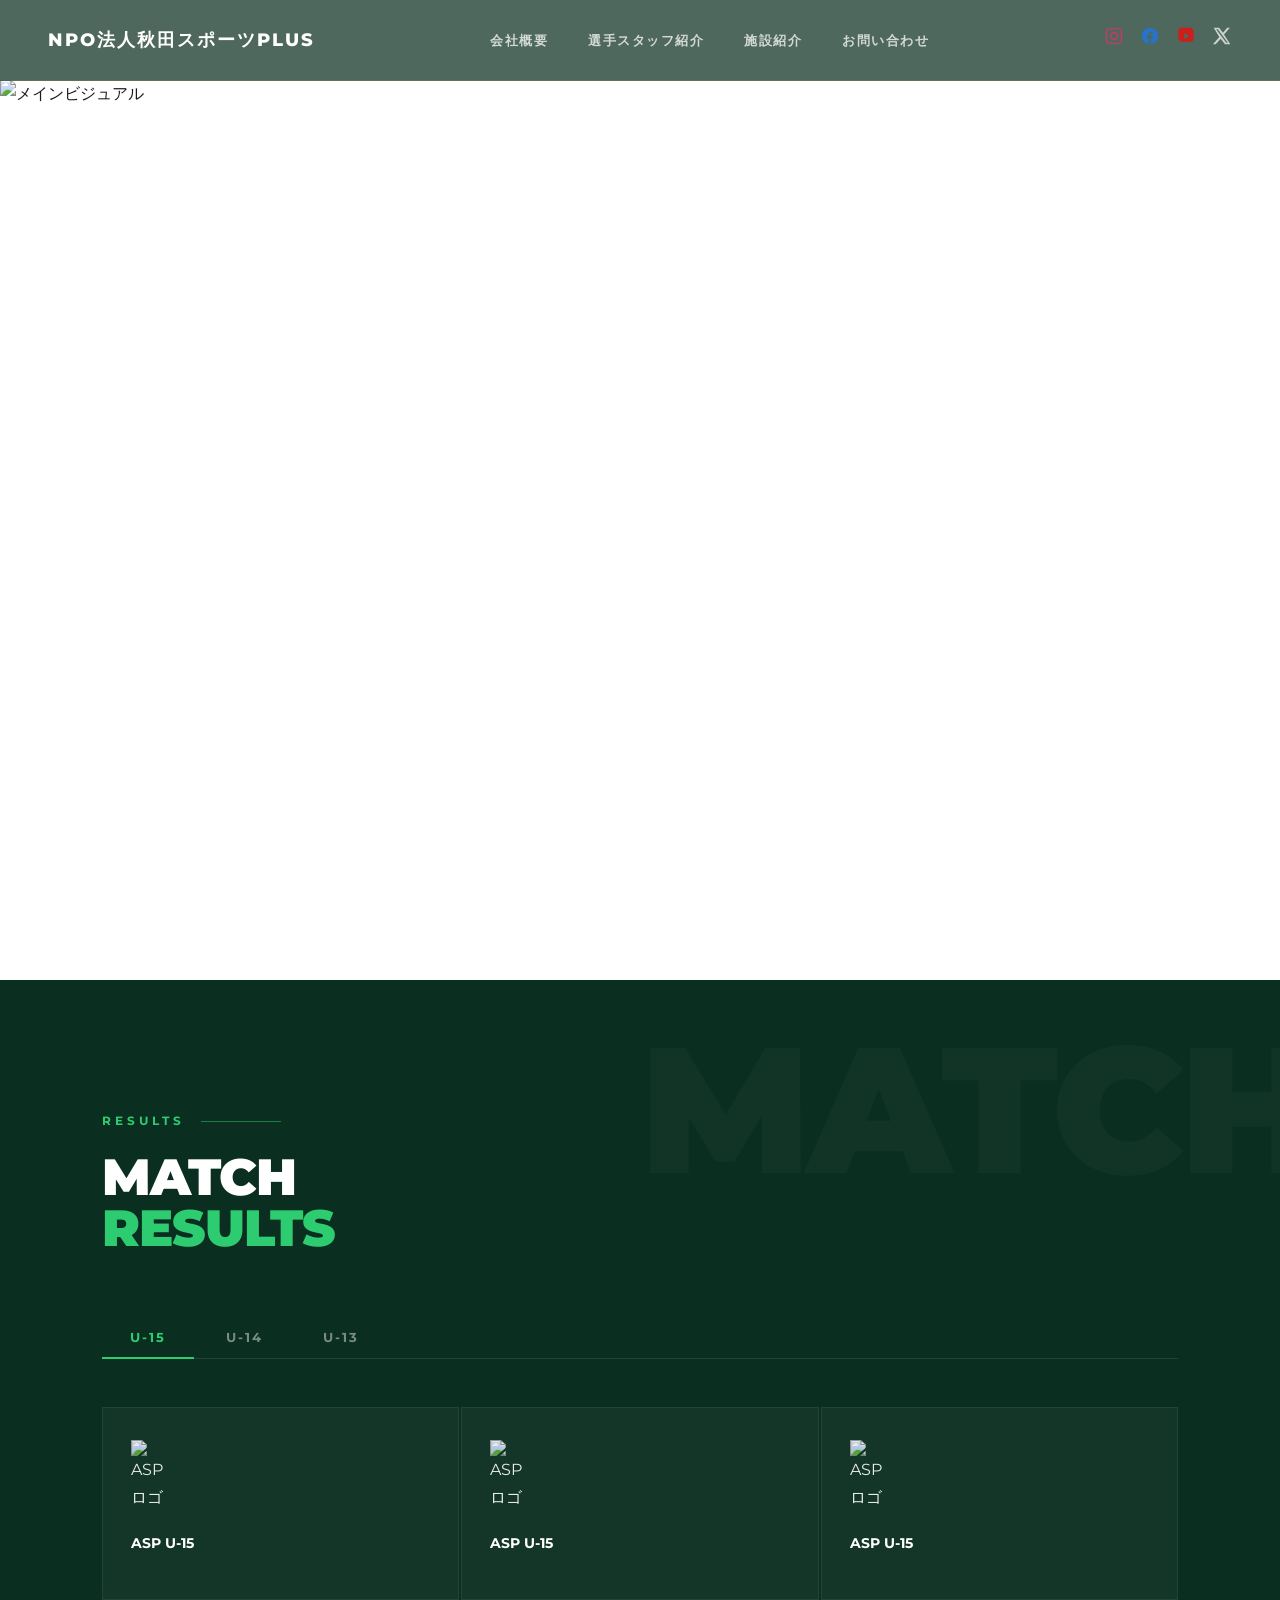
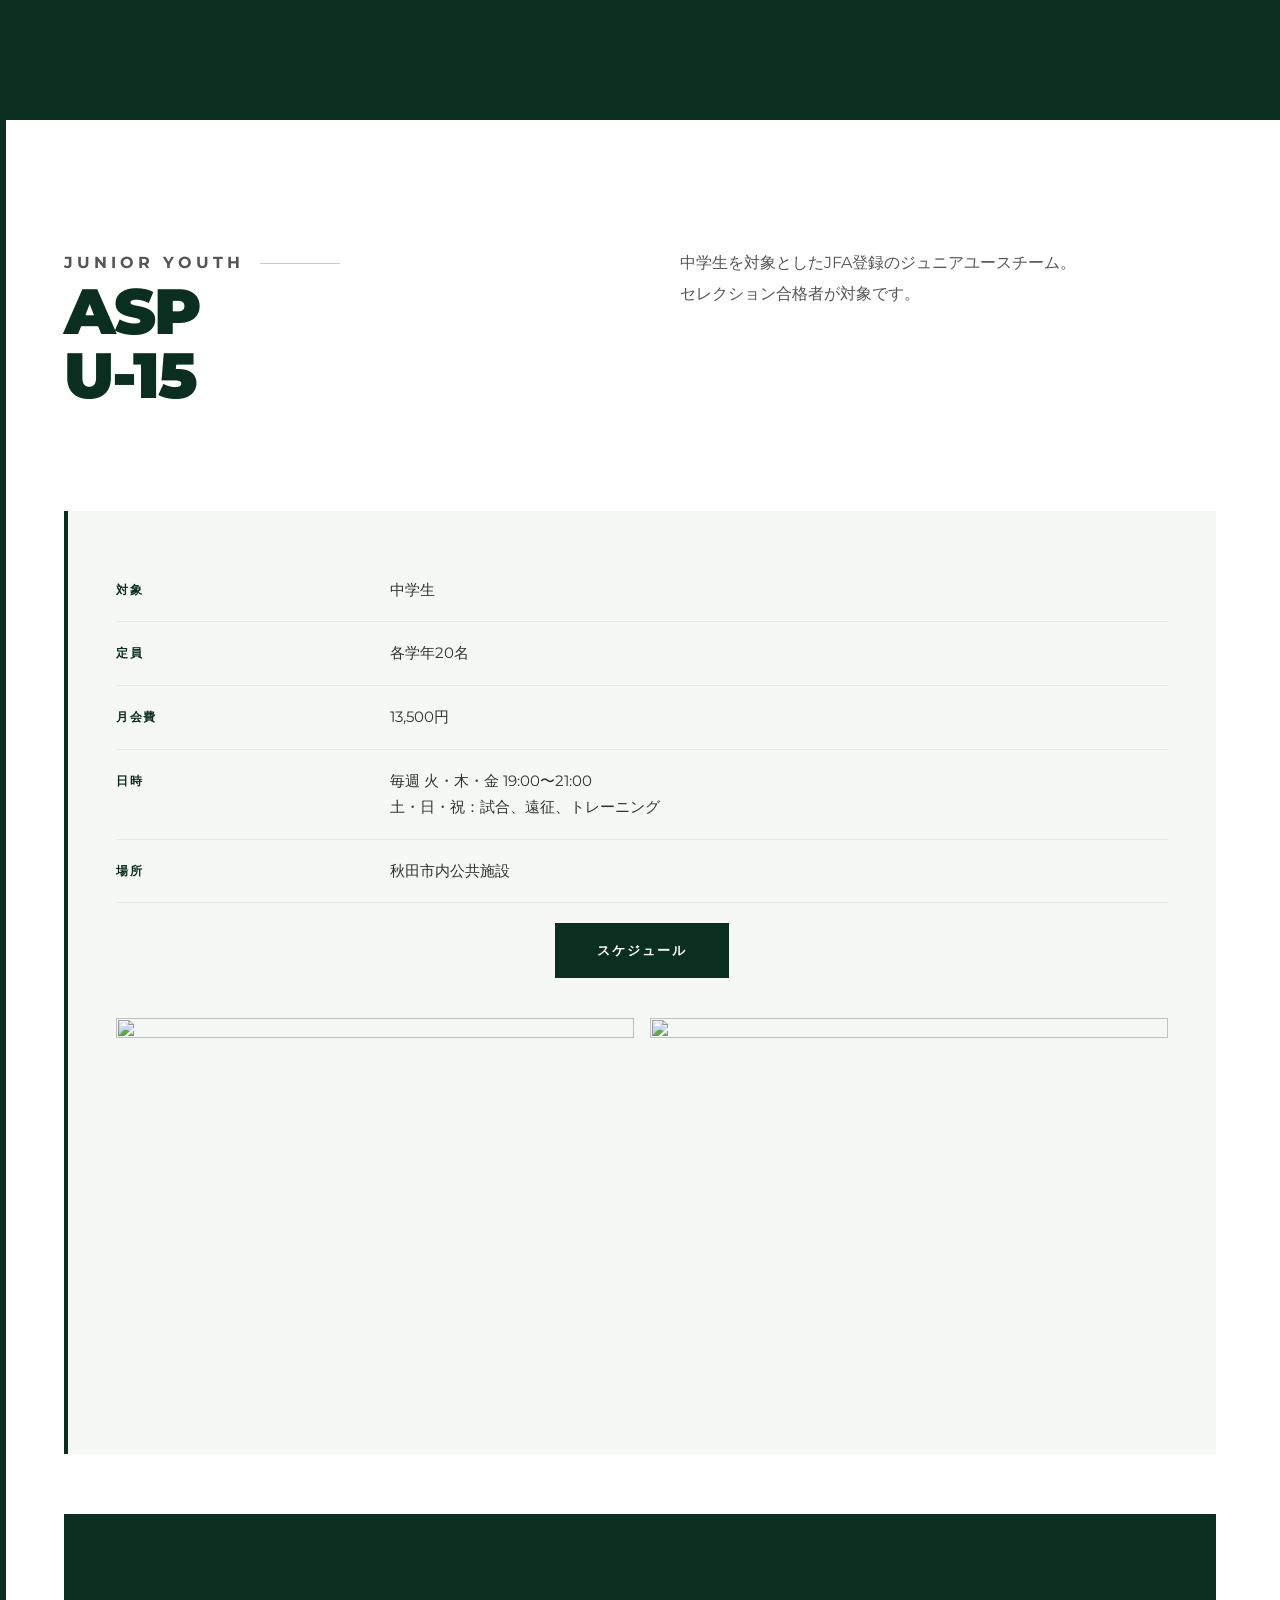
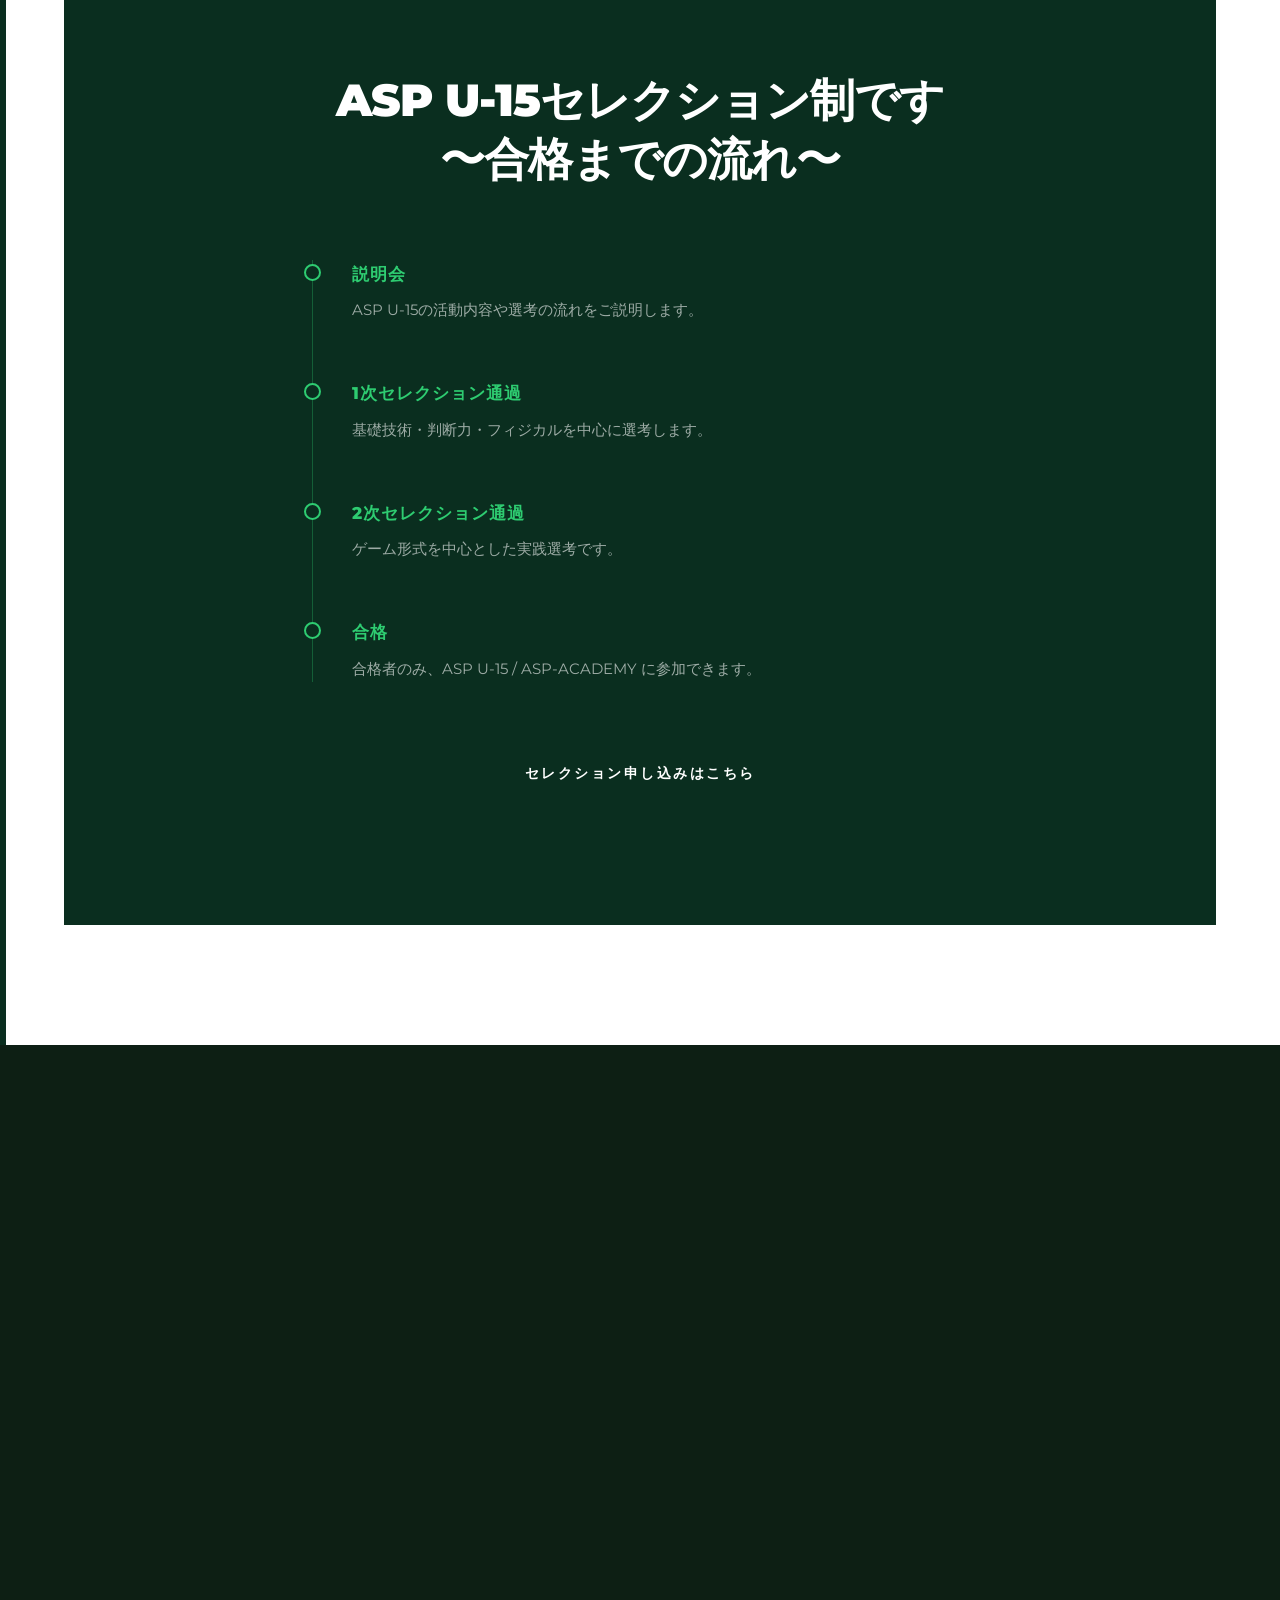
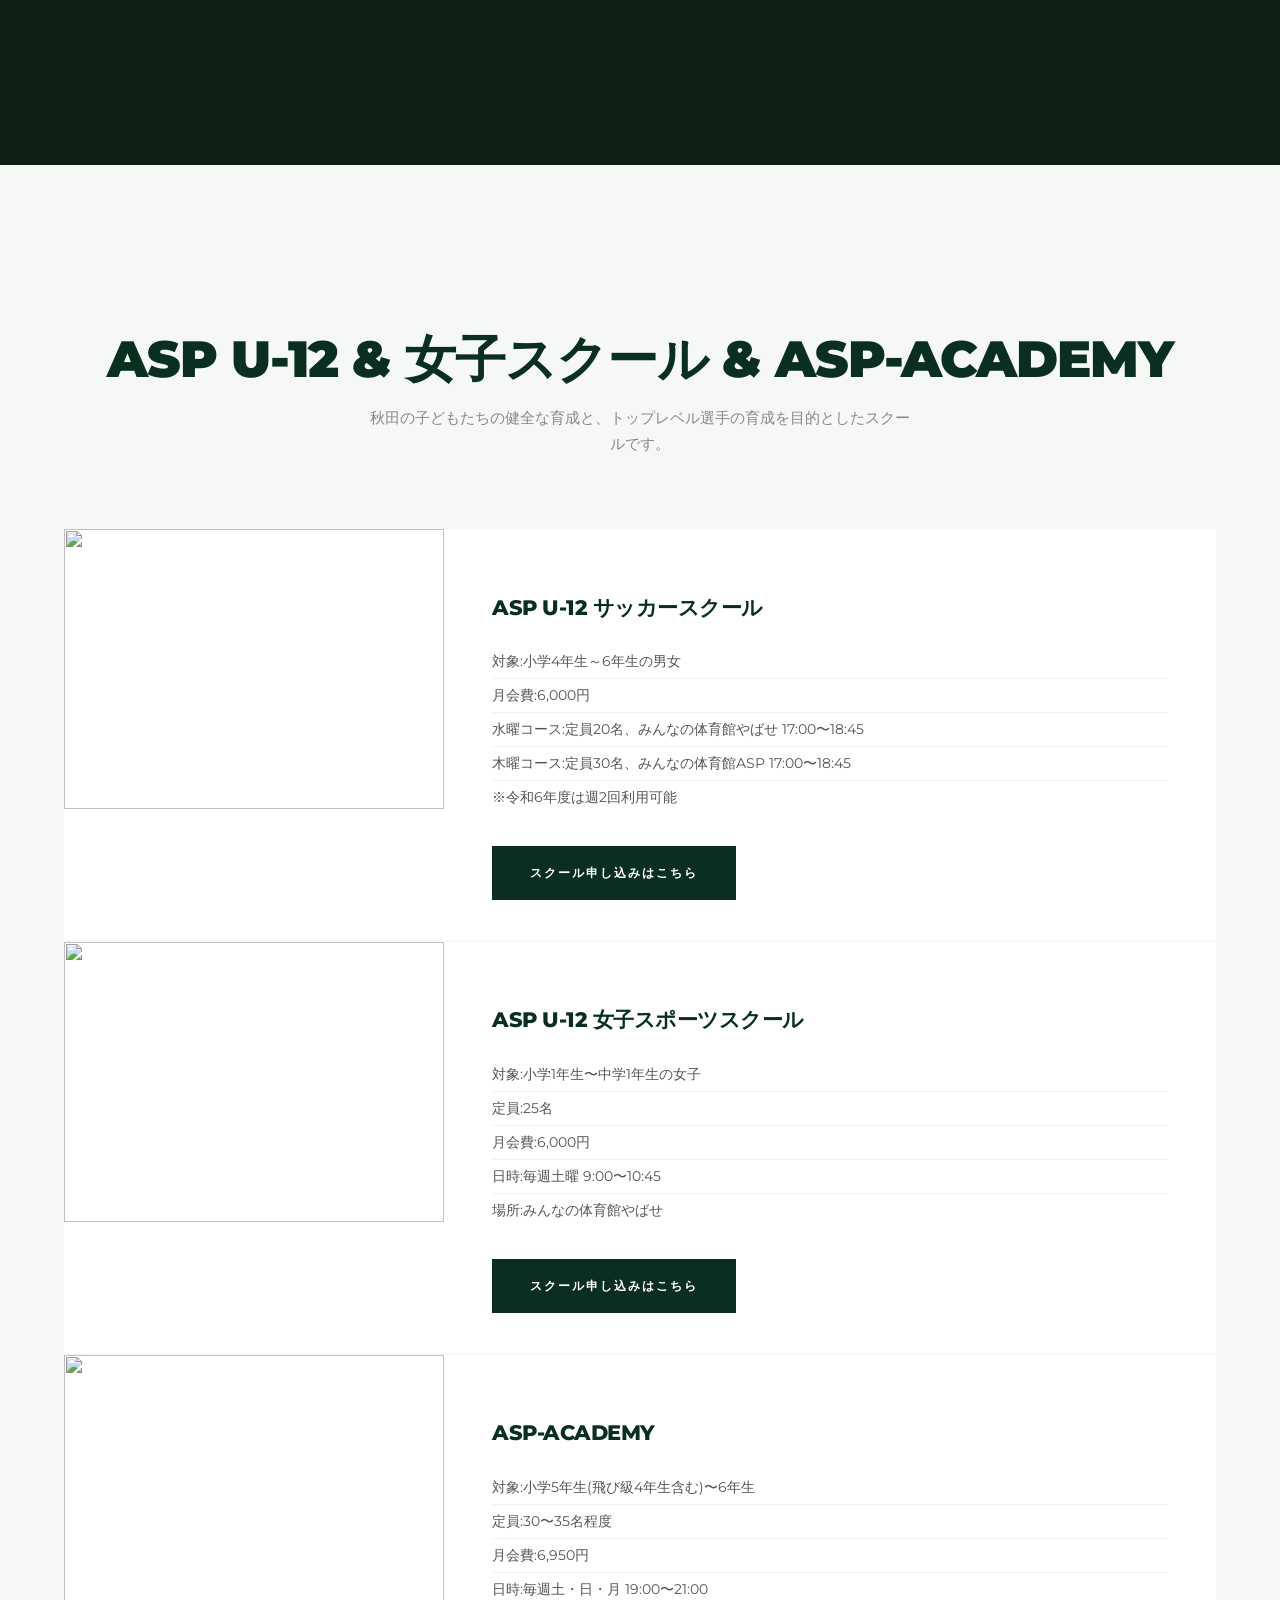
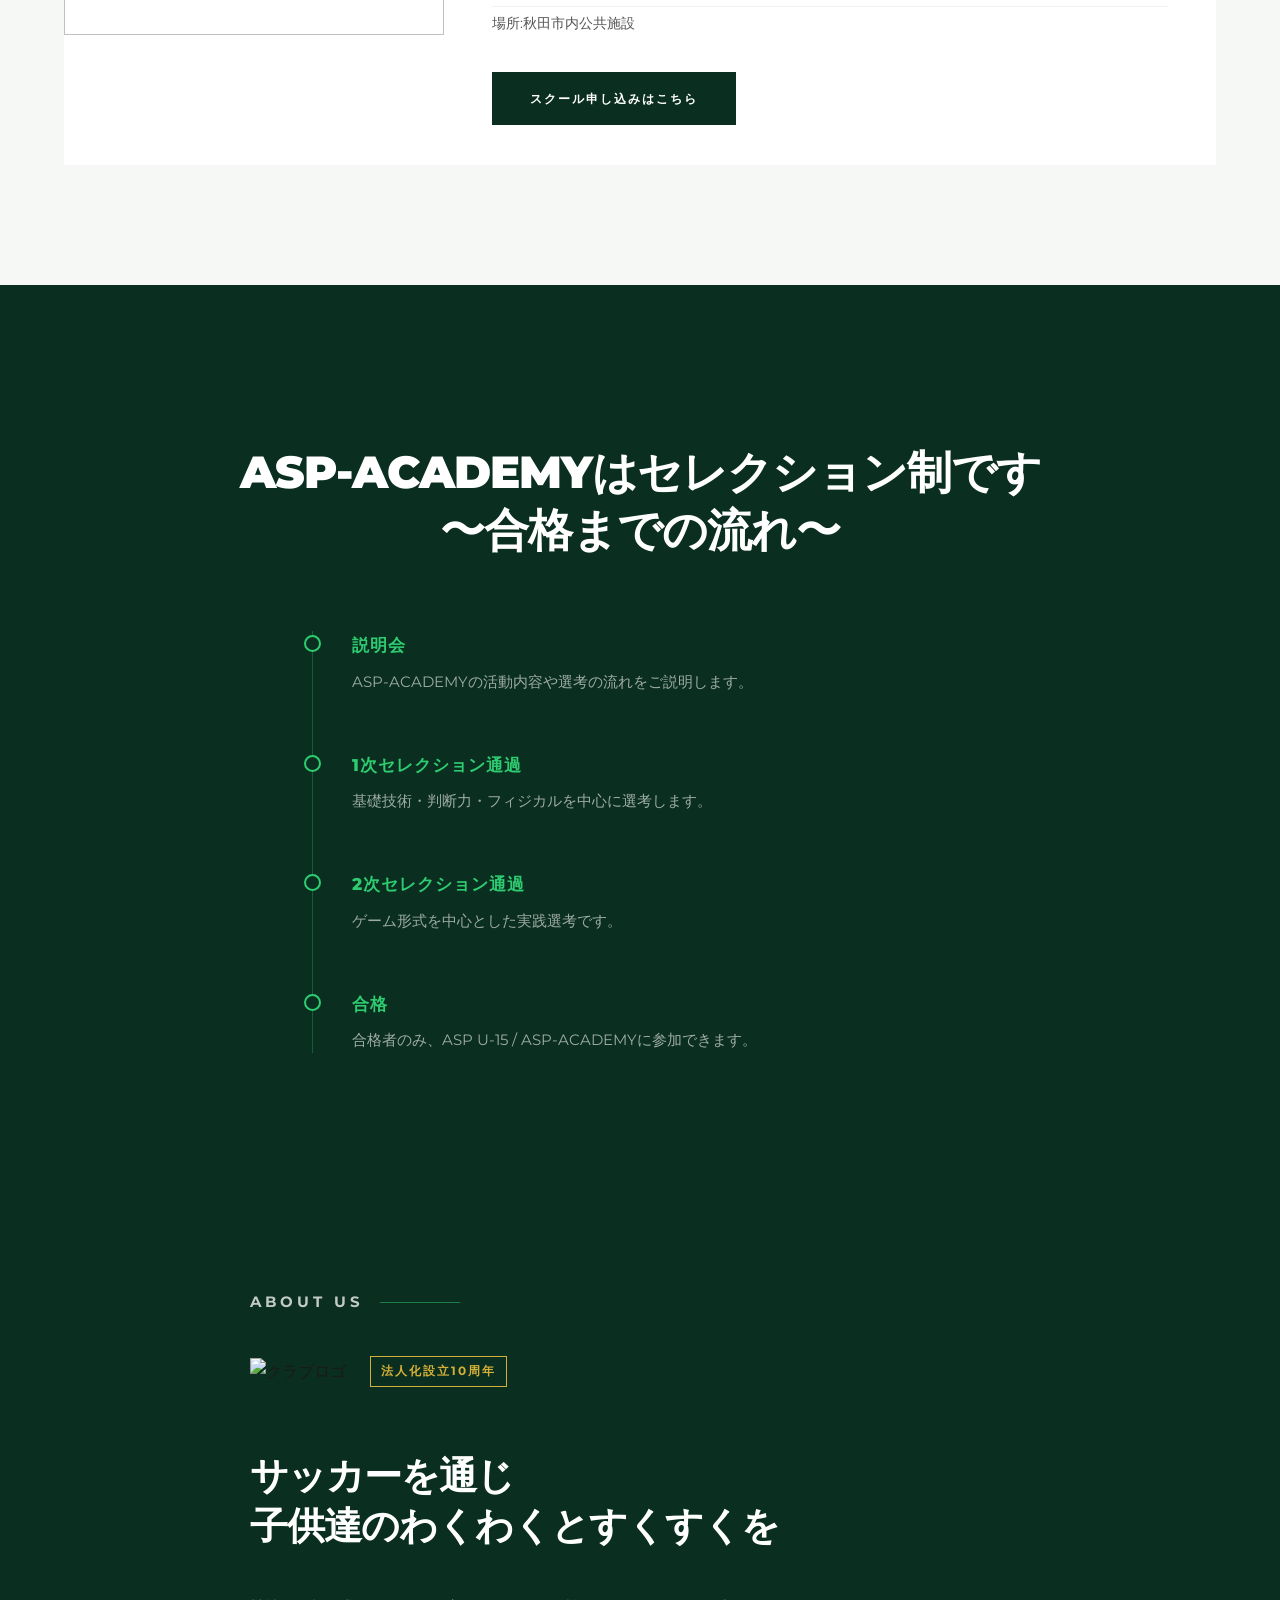
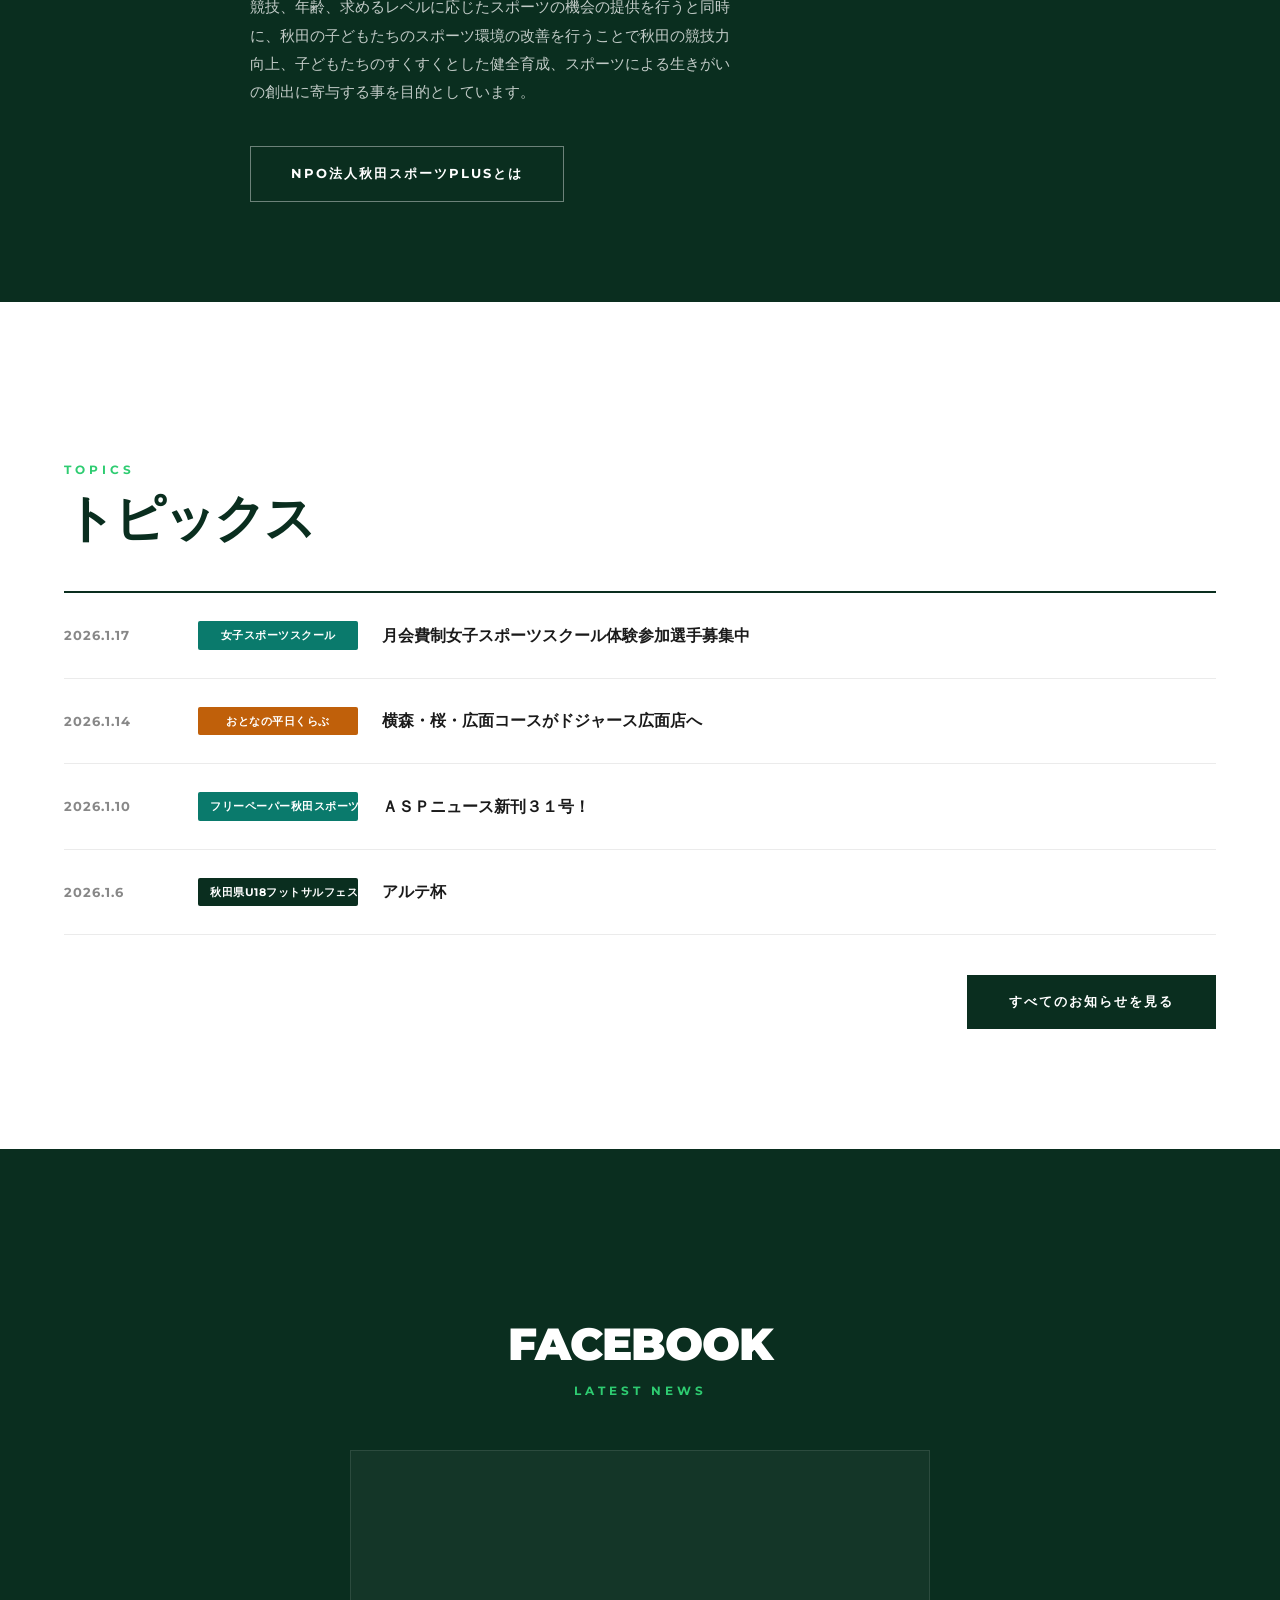
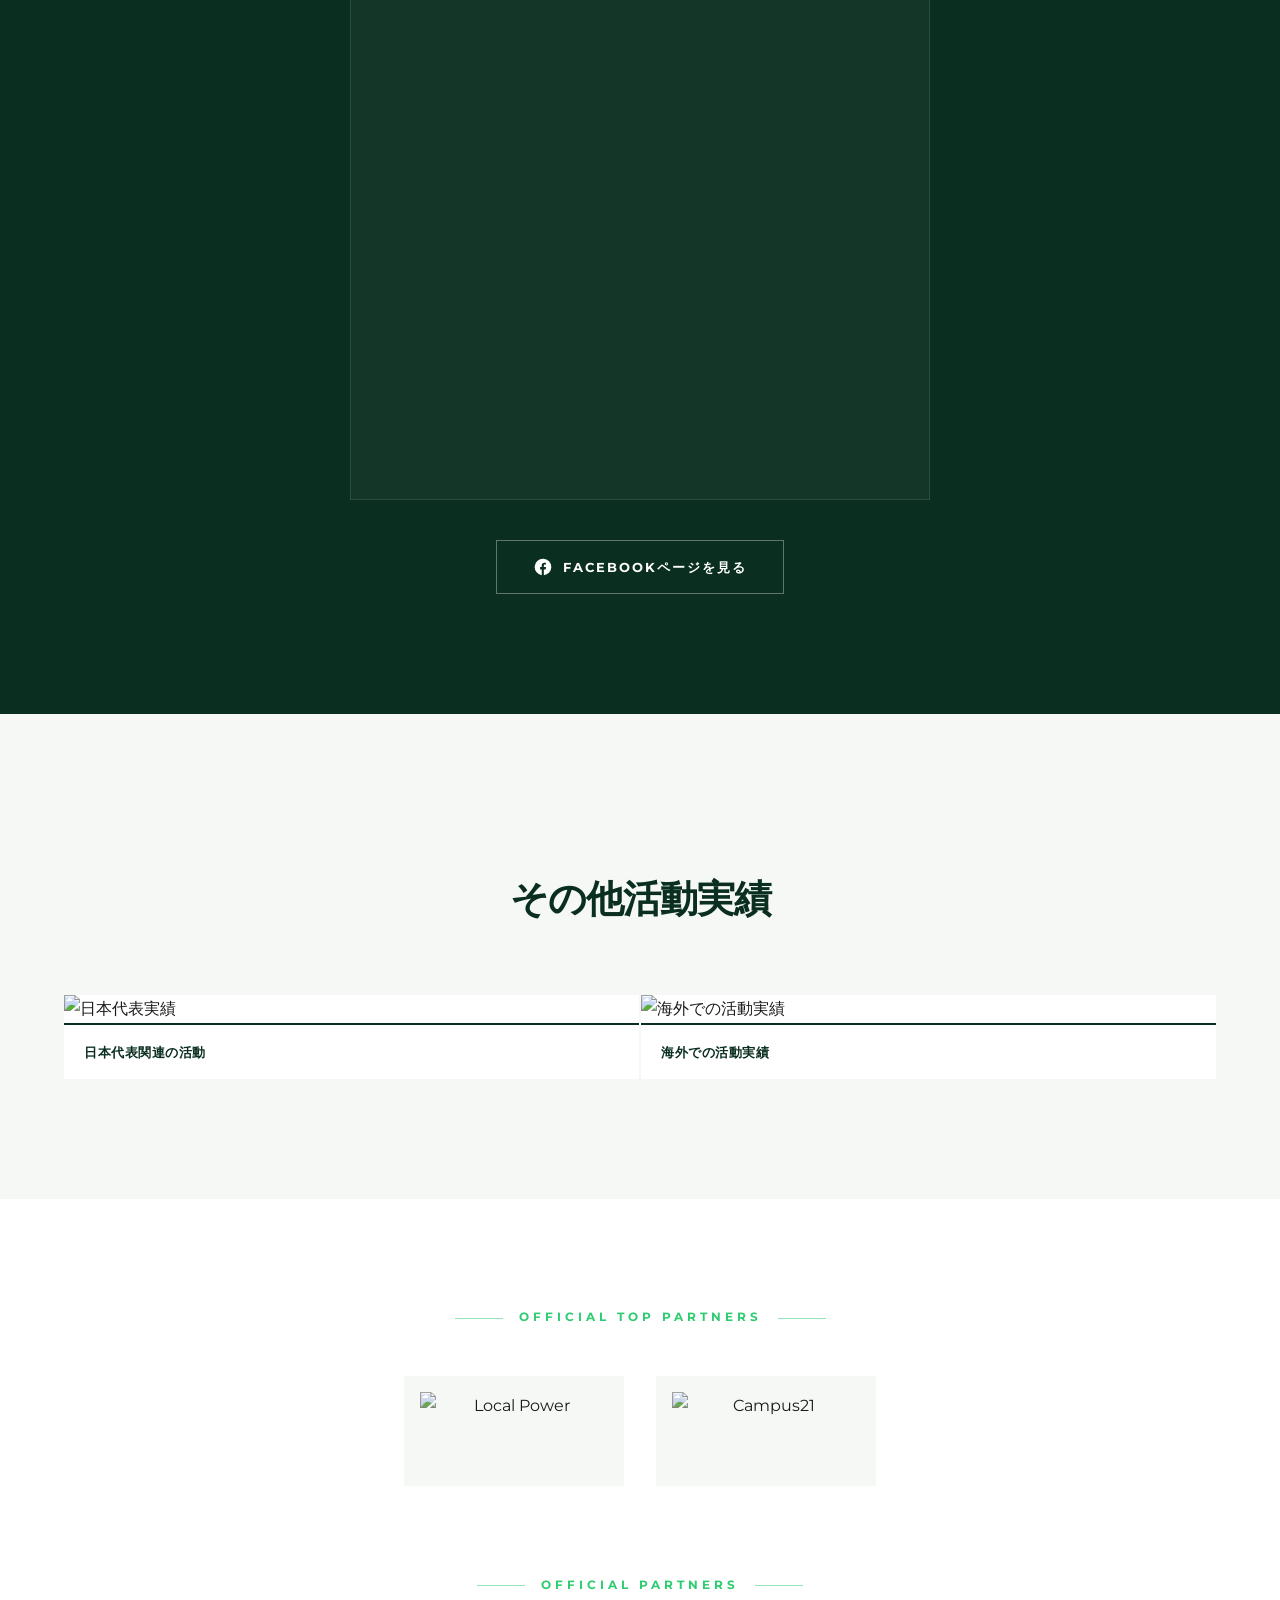
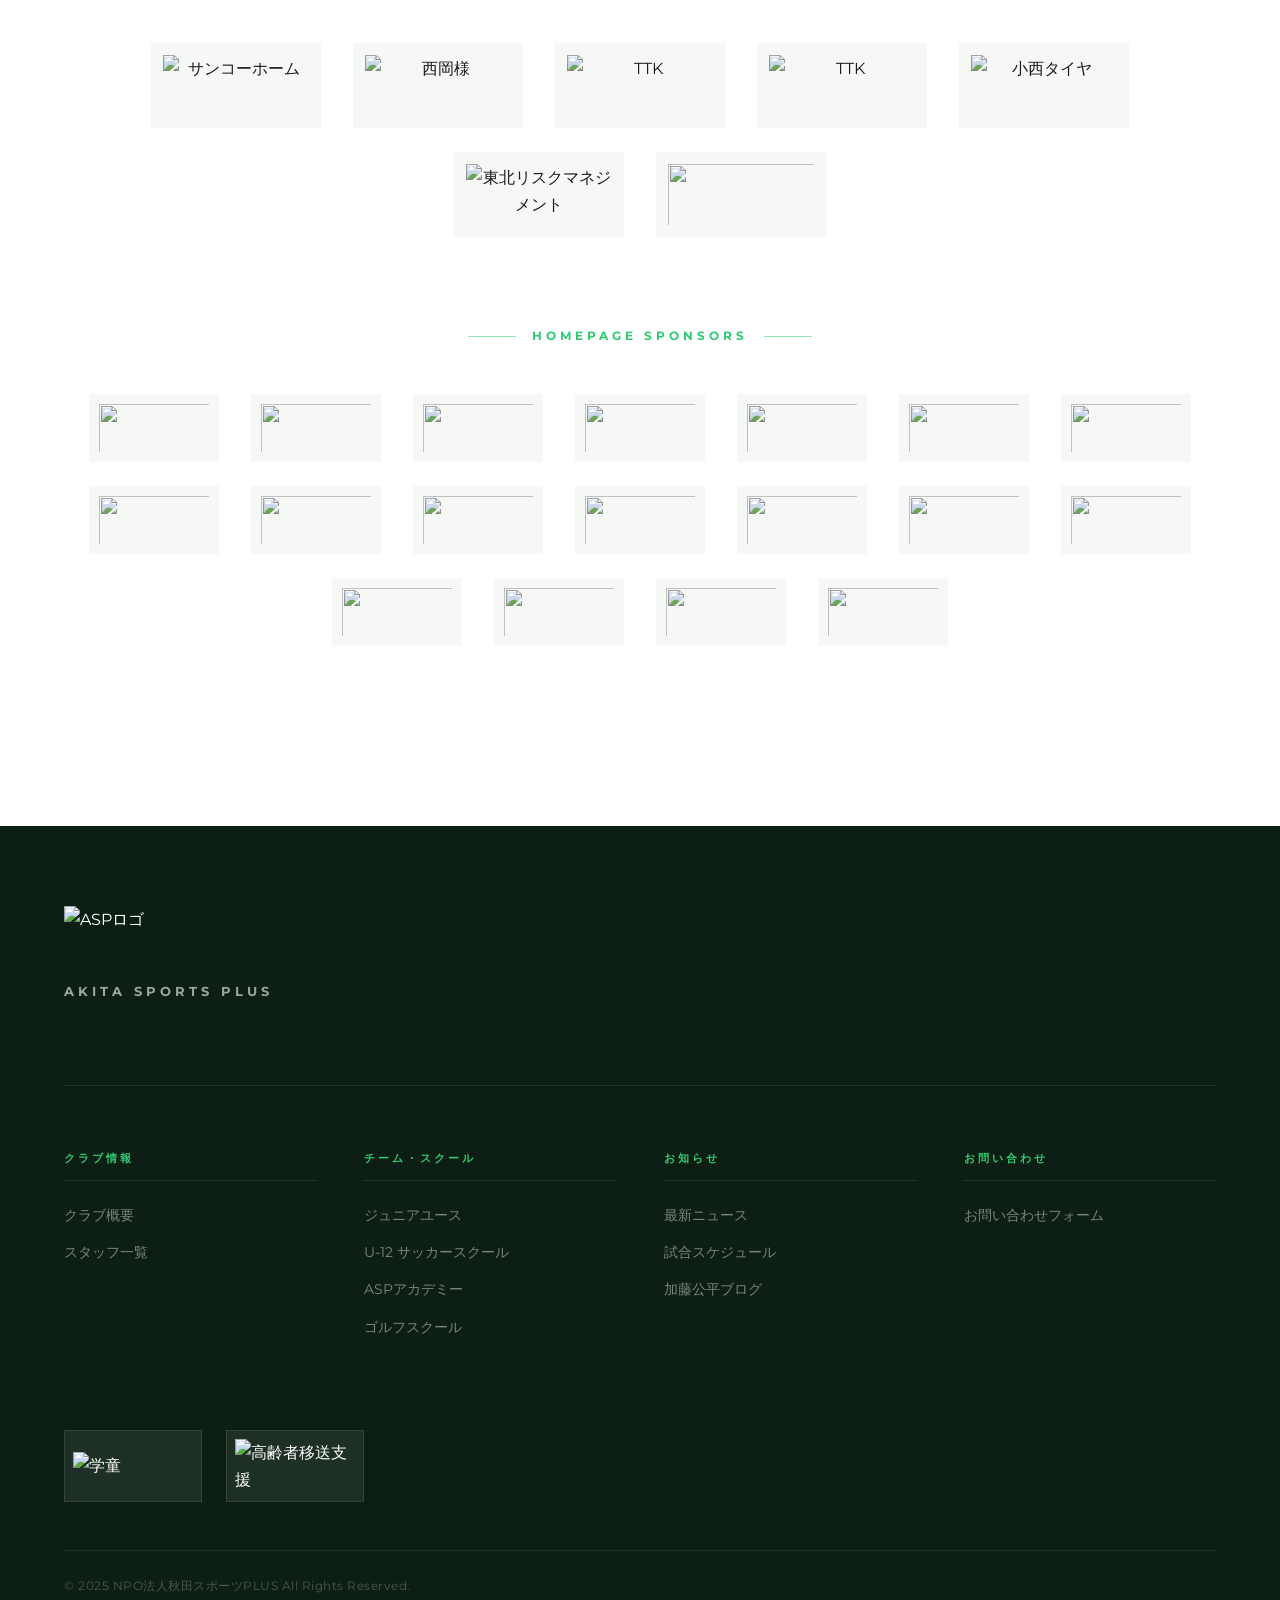
==== commit da198535: "Add files via upload" ====
--- a/index.html
+++ b/index.html
@@ -65,7 +65,18 @@
 
 <!-- トップビュー -->
 <section class="visual">
-  <img src="images/photo/ASPトップビュー2.jpg" alt="メインビジュアル">
+  <img src="images/photo/4th.jpg" alt="メインビジュアル">
+  <div class="visual-overlay"></div>
+  <div class="visual-content">
+    <p class="visual-label">NPO法人</p>
+    <h1 class="visual-title">AKITA<br>SPORTS<br><span>PLUS</span></h1>
+    <p class="visual-sub">秋田の子どもたちの夢を、スポーツで育てる。</p>
+  </div>
+  <div class="visual-scroll">
+    <span></span>
+    <span></span>
+    <span></span>
+  </div>
 </section>
 
 <!-- マッチリザルト -->
@@ -379,8 +390,8 @@
 
     
 
-    <!-- ② ASP-ACADEMY (動画あり) -->
-    <div class="junior-item has-video">
+    <!-- ② ASP-ACADEMY -->
+    <div class="junior-item no-video">
       <div class="item-img">
         <img src="images/img/IMG_5758.JPG" alt="">
       </div>
@@ -399,9 +410,6 @@
         </div>
       </div>
     
-      <div class="item-video">
-        <iframe src="images/movie/akdemy_movie.mp4" frameborder="0" allowfullscreen></iframe>
-      </div>
     </div>
 
   </div>
@@ -669,7 +677,6 @@
 </section>
 
 <div class="sponsor-banner">
-  <img src="images/バナー/sponsor-banner.png" alt="秋田の企業を応援しています - ASP">
 </div>
 
 
